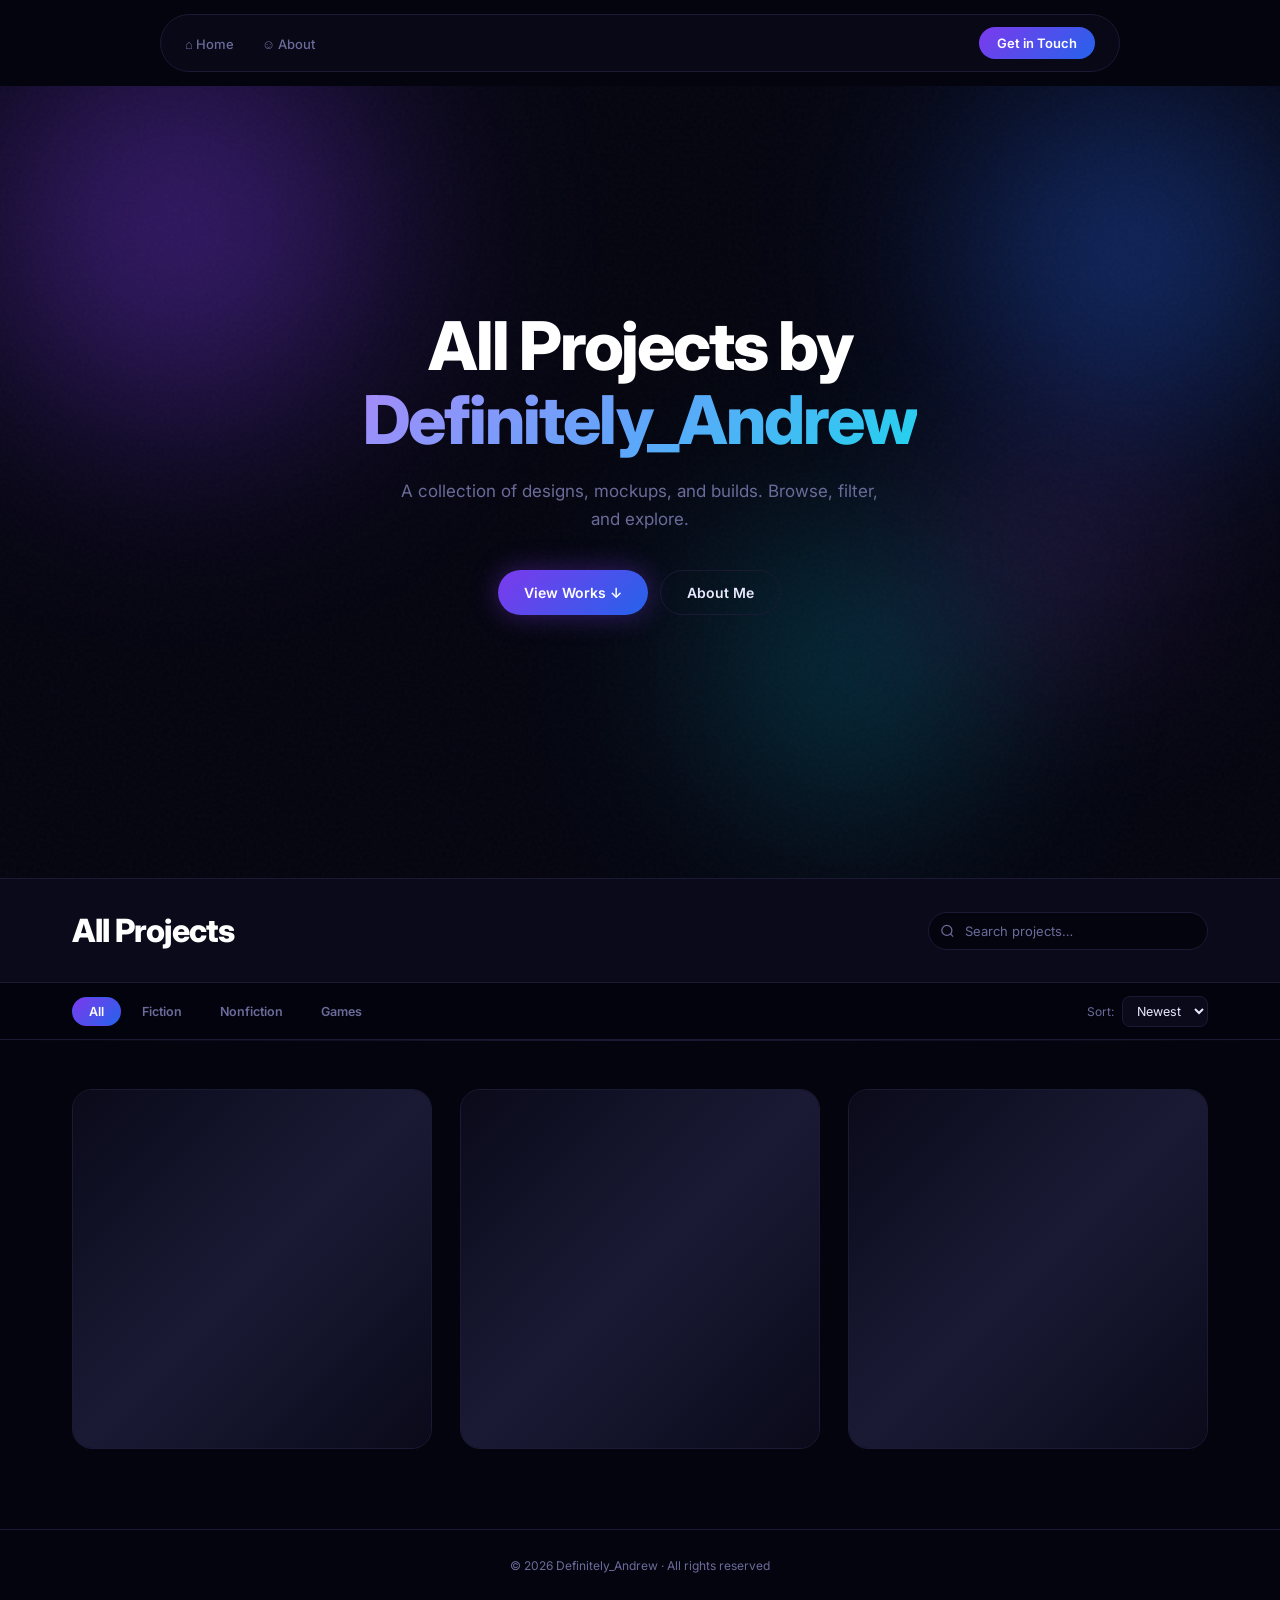
==== index.html @ 7993e791 "Remove star logo from navbar" ====
<!DOCTYPE html>
<html lang="en">
<head>
    <meta charset="UTF-8">
    <meta name="viewport" content="width=device-width, initial-scale=1.0">
    <title>Projects | Definitely_Andrew</title>
    <link rel="preconnect" href="https://fonts.googleapis.com">
    <link rel="preconnect" href="https://fonts.gstatic.com" crossorigin>
    <link href="https://fonts.googleapis.com/css2?family=Inter:wght@300;400;500;600;700;800&display=swap" rel="stylesheet">
    <link rel="stylesheet" href="css/style.css">
</head>
<body>

    <!-- NAVBAR -->
    <div class="navbar-wrap">
        <nav>
            <ul class="nav-links">
                <li><a href="#">⌂ Home</a></li>
                <li><a href="#">&#9786; About</a></li>
            </ul>
            <a href="#" class="nav-cta">Get in Touch</a>
        </nav>
    </div>

    <!-- HERO -->
    <section class="hero">
        <div class="orb orb-1"></div>
        <div class="orb orb-2"></div>
        <div class="orb orb-3"></div>
        <div class="orb orb-4"></div>

        <div class="hero-content">
            <h1>
                All Projects by<br>
                <span class="gradient-text">Definitely_Andrew</span>
            </h1>
            <p>A collection of designs, mockups, and builds. Browse, filter, and explore.</p>
            <div class="hero-buttons">
                <a href="#works" class="btn-primary">View Works ↓</a>
                <a href="#" class="btn-secondary">About Me</a>
            </div>
        </div>
    </section>

    <!-- PAGE HEADER + SEARCH -->
    <section class="page-header" id="works">
        <div class="page-header-inner">
            <div class="page-title-row">
                <h2 class="page-title" id="filter-title">All Projects</h2>
                <div class="search-wrapper">
                    <svg class="search-icon" viewBox="0 0 24 24" fill="none" stroke="currentColor" stroke-width="2">
                        <circle cx="11" cy="11" r="8"/><path d="m21 21-4.35-4.35"/>
                    </svg>
                    <input type="text" id="search-input" class="search-input" placeholder="Search projects…">
                </div>
            </div>
        </div>
    </section>

    <!-- STICKY FILTER + SORT BAR -->
    <div class="filter-bar-wrap" id="filter-bar">
        <div class="filter-bar-inner">
            <div class="filter-tabs">
                <button class="filter-btn active" data-filter="*">All</button>
                <button class="filter-btn" data-filter="fiction">Fiction</button>
                <button class="filter-btn" data-filter="nonfiction">Nonfiction</button>
                <button class="filter-btn" data-filter="games">Games</button>
            </div>
            <div class="sort-wrapper">
                <label for="sort-options">Sort:</label>
                <select id="sort-options">
                    <option value="newest">Newest</option>
                    <option value="oldest">Oldest</option>
                    <option value="alphabetical">A–Z</option>
                </select>
            </div>
        </div>
    </div>

    <div class="divider"></div>

    <!-- CARD GRID -->
    <section class="works-section">
        <div class="works-container">
            <div class="works-grid" id="works-grid">

                <div class="card fiction" data-date="2025-11-30" data-title="Project 1">
                    <div class="card-placeholder"></div>
                    <div class="card-content">
                        <h3>Project 1</h3>
                        <a href="#" class="card-btn">→</a>
                    </div>
                </div>

                <div class="card nonfiction" data-date="2025-01-01" data-title="Project 2">
                    <div class="card-placeholder"></div>
                    <div class="card-content">
                        <h3>Project 2</h3>
                        <a href="#" class="card-btn">→</a>
                    </div>
                </div>

                <div class="card games" data-date="2024-01-01" data-title="Project 3">
                    <div class="card-placeholder"></div>
                    <div class="card-content">
                        <h3>Project 3</h3>
                        <a href="#" class="card-btn">→</a>
                    </div>
                </div>

            </div>

            <!-- Empty state -->
            <div class="empty-state" id="empty-state" style="display:none;">
                <p>No projects match your search.</p>
            </div>
        </div>
    </section>

    <!-- FOOTER -->
    <footer>
        <p>© 2026 Definitely_Andrew · All rights reserved</p>
    </footer>

    <script src="js/main.js"></script>
</body>
</html>
---- css/style.css ----
*,::after,::before{box-sizing:border-box;margin:0;padding:0}:root{--bg:#04040f;--surface:#0a0a1a;--border:#1a1a35;--border-hover:#2a2a50;--text:#e8e8ff;--muted:#6b6b9a;--accent1:#7c3aed;--accent2:#2563eb;--accent3:#06b6d4}html{scroll-behavior:smooth}body{font-family:Inter,sans-serif;background-color:var(--bg);color:var(--text);min-height:100vh;overflow-x:hidden}.navbar-wrap{position:sticky;top:0;z-index:200;padding:14px 24px}nav{max-width:960px;margin:0 auto;background:rgba(10,10,26,.8);backdrop-filter:blur(18px);-webkit-backdrop-filter:blur(18px);border:1px solid var(--border);border-radius:9999px;padding:12px 24px;display:flex;align-items:center;justify-content:space-between}.nav-logo{font-size:14px;font-weight:700;letter-spacing:.02em;color:#fff;text-decoration:none}.nav-links{display:flex;gap:28px;list-style:none}.nav-links a{font-size:13px;font-weight:500;color:var(--muted);text-decoration:none;transition:color .2s}.nav-links a:hover{color:#fff}.nav-cta{font-size:13px;font-weight:600;padding:8px 18px;border-radius:9999px;background:linear-gradient(135deg,var(--accent1),var(--accent2));color:#fff;text-decoration:none;transition:opacity .2s,transform .2s;white-space:nowrap}.nav-cta:hover{opacity:.85;transform:scale(1.03)}.hero{position:relative;min-height:88vh;display:flex;align-items:center;justify-content:center;text-align:center;overflow:hidden;padding:80px 24px 120px}.orb{position:absolute;border-radius:50%;filter:blur(90px);opacity:.55;animation:drift 12s ease-in-out infinite alternate;pointer-events:none}.orb-1{width:600px;height:600px;background:radial-gradient(circle,#7c3aed 0,transparent 70%);top:-160px;left:-120px;animation-duration:14s}.orb-2{width:500px;height:500px;background:radial-gradient(circle,#2563eb 0,transparent 70%);top:-80px;right:-100px;animation-duration:10s;animation-delay:-4s}.orb-3{width:420px;height:420px;background:radial-gradient(circle,#06b6d4 0,transparent 70%);bottom:0;left:50%;animation-name:drift3;animation-duration:16s;animation-delay:-8s;opacity:.35}.orb-4{width:300px;height:300px;background:radial-gradient(circle,#a855f7 0,transparent 70%);top:40%;right:5%;animation-duration:18s;animation-delay:-2s;opacity:.3}@keyframes drift{0%{transform:translate(0,0) scale(1)}33%{transform:translate(30px,-25px) scale(1.05)}66%{transform:translate(-20px,20px) scale(.97)}100%{transform:translate(15px,-10px) scale(1.03)}}@keyframes drift3{0%{transform:translateX(-50%) scale(1)}50%{transform:translateX(calc(-50% + 40px)) scale(1.08)}100%{transform:translateX(calc(-50% - 30px)) scale(.95)}}.hero::after{content:'';position:absolute;inset:0;background-image:url("data:image/svg+xml,%3Csvg viewBox='0 0 256 256' xmlns='http://www.w3.org/2000/svg'%3E%3Cfilter id='n'%3E%3CfeTurbulence type='fractalNoise' baseFrequency='0.9' numOctaves='4' stitchTiles='stitch'/%3E%3C/filter%3E%3Crect width='100%25' height='100%25' filter='url(%23n)'/%3E%3C/svg%3E");opacity:.03;pointer-events:none}.hero-content{position:relative;z-index:10;max-width:740px}.hero-badge{display:inline-flex;align-items:center;gap:7px;font-size:11px;font-weight:600;letter-spacing:.1em;text-transform:uppercase;color:var(--accent3);background:rgba(6,182,212,.1);border:1px solid rgba(6,182,212,.25);border-radius:9999px;padding:5px 14px;margin-bottom:28px}.hero-badge span{width:6px;height:6px;border-radius:50%;background:var(--accent3);animation:pulse 2s infinite}@keyframes pulse{0%,100%{opacity:1;transform:scale(1)}50%{opacity:.4;transform:scale(.7)}}.hero h1{font-size:clamp(2.4rem, 6vw, 4.2rem);font-weight:800;line-height:1.1;letter-spacing:-.03em;color:#fff;margin-bottom:20px}.gradient-text{background:linear-gradient(135deg,#a78bfa 0,#60a5fa 50%,#22d3ee 100%);-webkit-background-clip:text;-webkit-text-fill-color:transparent;background-clip:text}.hero p{font-size:17px;color:var(--muted);line-height:1.7;max-width:500px;margin:0 auto 36px}.hero-buttons{display:flex;flex-wrap:wrap;gap:12px;justify-content:center}.btn-primary{display:inline-flex;align-items:center;gap:8px;padding:13px 26px;border-radius:9999px;font-size:14px;font-weight:600;background:linear-gradient(135deg,var(--accent1),var(--accent2));color:#fff;text-decoration:none;box-shadow:0 0 28px rgba(124,58,237,.4);transition:box-shadow .3s,transform .2s}.btn-primary:hover{box-shadow:0 0 48px rgba(124,58,237,.65);transform:translateY(-2px)}.btn-secondary{display:inline-flex;align-items:center;padding:13px 26px;border-radius:9999px;font-size:14px;font-weight:600;background:0 0;color:var(--text);text-decoration:none;border:1px solid var(--border);transition:border-color .2s,background .2s,transform .2s}.btn-secondary:hover{border-color:var(--border-hover);background:rgba(255,255,255,.04);transform:translateY(-2px)}.page-header{background:var(--surface);border-top:1px solid var(--border);border-bottom:1px solid var(--border);padding:32px 0}.page-header-inner{max-width:1200px;margin:0 auto;padding:0 32px}.page-title-row{display:flex;align-items:center;justify-content:space-between;gap:20px;flex-wrap:wrap}.page-title{font-size:clamp(1.5rem, 3vw, 2rem);font-weight:800;letter-spacing:-.025em;color:#fff}.search-wrapper{position:relative;flex:0 1 280px}.search-icon{position:absolute;left:12px;top:50%;transform:translateY(-50%);width:15px;height:15px;color:var(--muted);pointer-events:none}.search-input{width:100%;padding:10px 14px 10px 36px;background:var(--bg);border:1px solid var(--border);border-radius:9999px;font-size:13px;font-family:Inter,sans-serif;color:var(--text);outline:0;transition:border-color .2s,box-shadow .2s}.search-input::placeholder{color:var(--muted)}.search-input:focus{border-color:var(--accent1);box-shadow:0 0 0 3px rgba(124,58,237,.15)}.filter-bar-wrap{position:sticky;top:64px;z-index:100;background:rgba(4,4,15,.9);backdrop-filter:blur(16px);-webkit-backdrop-filter:blur(16px);border-bottom:1px solid var(--border)}.filter-bar-inner{max-width:1200px;margin:0 auto;padding:0 32px;display:flex;align-items:center;justify-content:space-between;gap:16px;height:56px}.filter-tabs{display:flex;gap:4px;overflow-x:auto;scrollbar-width:none;-ms-overflow-style:none}.filter-tabs::-webkit-scrollbar{display:none}.filter-btn{padding:6px 16px;border-radius:9999px;font-size:12.5px;font-weight:600;font-family:Inter,sans-serif;color:var(--muted);background:0 0;border:1px solid transparent;cursor:pointer;white-space:nowrap;transition:color .2s,background .2s,border-color .2s}.filter-btn:hover{color:var(--text);background:rgba(255,255,255,.05)}.filter-btn.active{color:#fff;background:linear-gradient(135deg,var(--accent1),var(--accent2));border-color:transparent}.sort-wrapper{display:flex;align-items:center;gap:8px;flex-shrink:0}.sort-wrapper label{font-size:12px;color:var(--muted);white-space:nowrap}#sort-options{font-size:12.5px;font-family:Inter,sans-serif;color:var(--text);background:var(--surface);border:1px solid var(--border);border-radius:8px;padding:6px 10px;cursor:pointer;outline:0;transition:border-color .2s}#sort-options:focus{border-color:var(--accent1)}.divider{height:1px;background:linear-gradient(to right,transparent,var(--border),transparent)}.works-section{padding:48px 0 80px}.works-container{max-width:1200px;margin:0 auto;padding:0 32px}.works-grid{display:grid;grid-template-columns:repeat(auto-fill,minmax(270px,1fr));gap:28px}.card{position:relative;border-radius:20px;overflow:hidden;aspect-ratio:1/1;background:var(--surface);border:1px solid var(--border);cursor:pointer;transition:transform .3s ease,box-shadow .3s ease}.card:hover{transform:translateY(-4px);box-shadow:0 20px 50px rgba(0,0,0,.5)}.card img{width:100%;height:100%;object-fit:cover;display:block;transition:transform .4s ease}.card:hover img{transform:scale(1.04)}.card-content{position:absolute;bottom:0;left:0;right:0;padding:20px;background:rgba(4,4,15,.82);backdrop-filter:blur(12px);-webkit-backdrop-filter:blur(12px);border-top:1px solid rgba(255,255,255,.07);display:flex;align-items:flex-end;justify-content:space-between;gap:12px;opacity:0;transform:translateY(8px);transition:opacity .3s ease,transform .3s ease}.card:hover .card-content{opacity:1;transform:translateY(0)}.card-content h3{font-size:14px;font-weight:600;color:#fff;line-height:1.4;flex:1}.card-btn{display:inline-flex;align-items:center;justify-content:center;width:36px;height:36px;border-radius:50%;background:linear-gradient(135deg,var(--accent1),var(--accent2));color:#fff;text-decoration:none;font-size:16px;flex-shrink:0;transition:transform .2s,box-shadow .2s;box-shadow:0 0 16px rgba(124,58,237,.4)}.card-btn:hover{transform:scale(1.1);box-shadow:0 0 24px rgba(124,58,237,.7)}.card.hidden{display:none}.empty-state{text-align:center;padding:80px 24px;color:var(--muted);font-size:15px}footer{border-top:1px solid var(--border);padding:28px 24px;text-align:center;font-size:12px;color:var(--muted)}@media (max-width:768px){.nav-links{display:none}.page-title-row{flex-direction:column;align-items:flex-start}.search-wrapper{flex:1 1 100%}.filter-bar-inner{flex-wrap:wrap;height:auto;padding:10px 16px;gap:8px}.works-grid{gap:16px}.orb-1{width:350px;height:350px}.orb-2{width:300px;height:300px}}@media (max-width:480px){.works-grid{grid-template-columns:repeat(auto-fill,minmax(160px,1fr))}}.card-placeholder{width:100%;height:100%;background:linear-gradient(135deg,#0a0a1a 0%,#1a1a35 50%,#0a0a1a 100%);position:absolute;inset:0;}
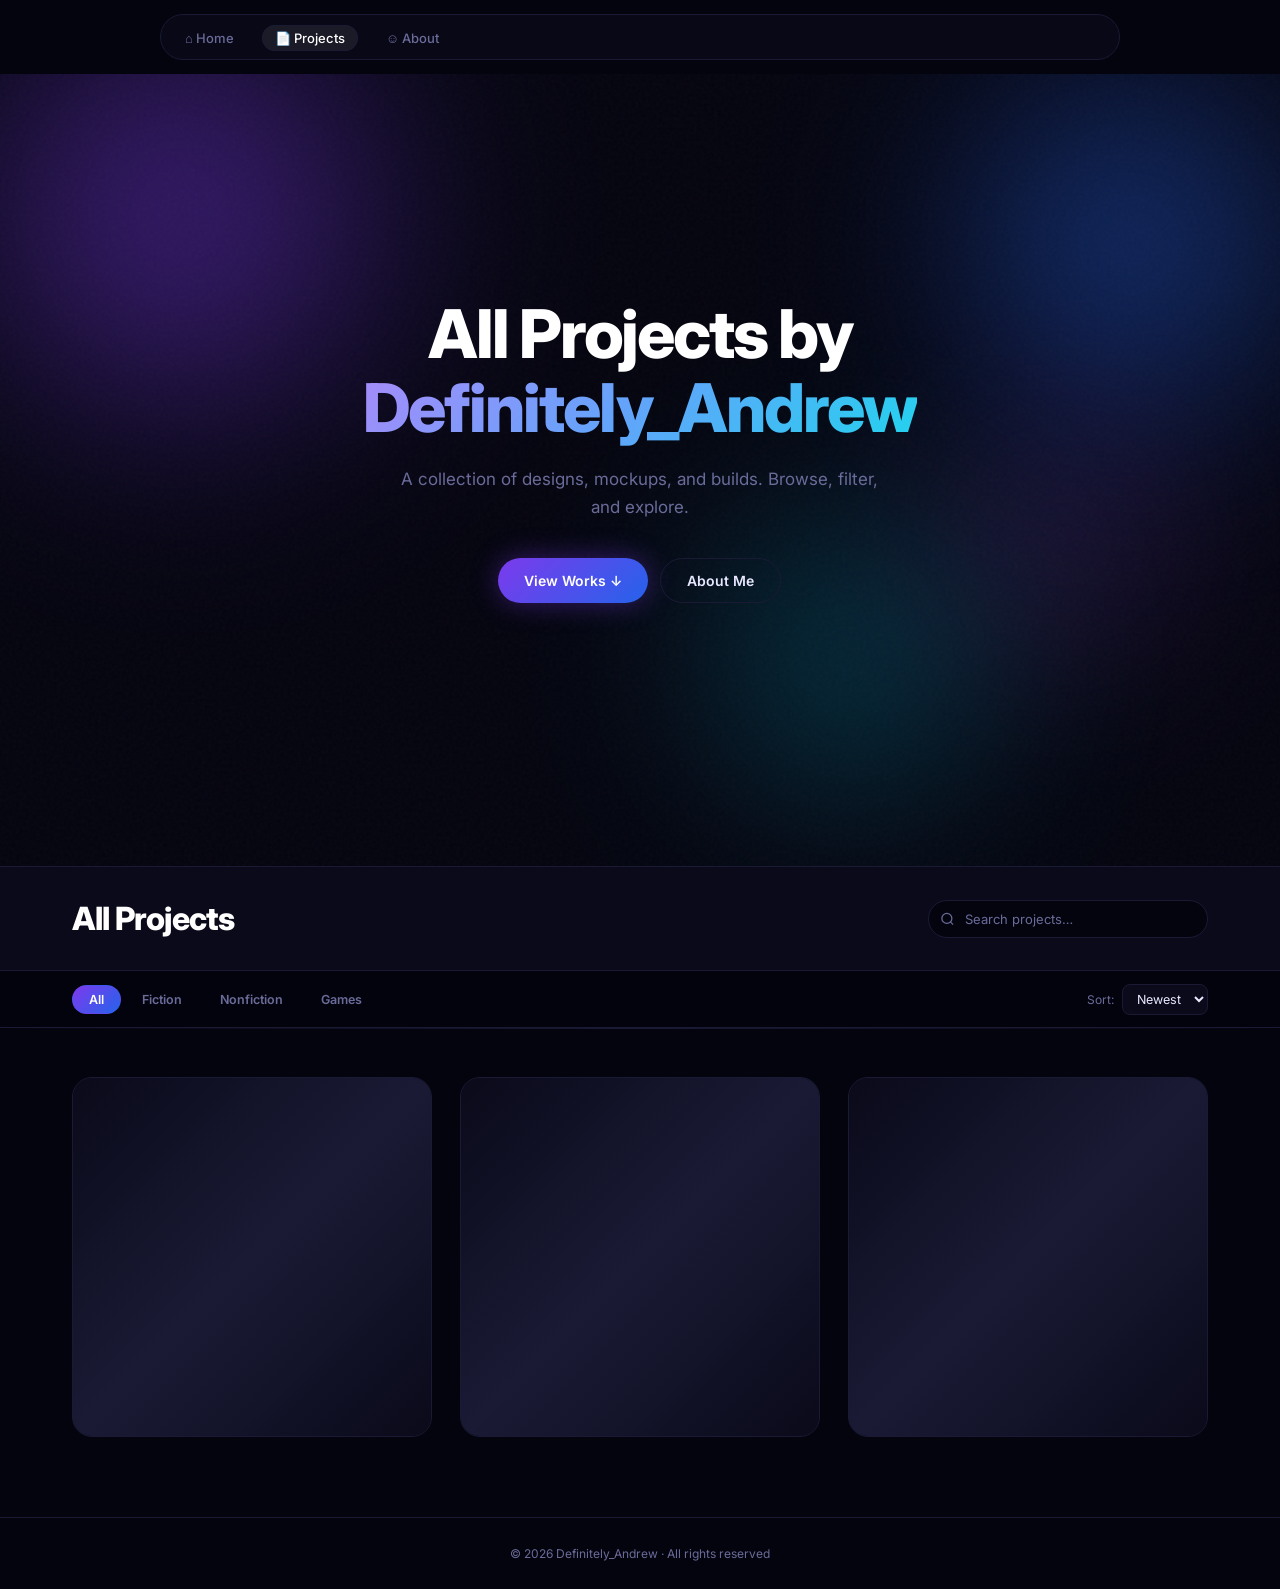
==== commit 6b44bd83: "Remove CTA, add Projects nav link with active box indicator" ====
--- a/index.html
+++ b/index.html
@@ -16,9 +16,9 @@
         <nav>
             <ul class="nav-links">
                 <li><a href="#">⌂ Home</a></li>
+                <li><a href="#" class="nav-active">&#128196; Projects</a></li>
                 <li><a href="#">&#9786; About</a></li>
             </ul>
-            <a href="#" class="nav-cta">Get in Touch</a>
         </nav>
     </div>
 
--- a/css/style.css
+++ b/css/style.css
@@ -1 +1,2 @@
 *,::after,::before{box-sizing:border-box;margin:0;padding:0}:root{--bg:#04040f;--surface:#0a0a1a;--border:#1a1a35;--border-hover:#2a2a50;--text:#e8e8ff;--muted:#6b6b9a;--accent1:#7c3aed;--accent2:#2563eb;--accent3:#06b6d4}html{scroll-behavior:smooth}body{font-family:Inter,sans-serif;background-color:var(--bg);color:var(--text);min-height:100vh;overflow-x:hidden}.navbar-wrap{position:sticky;top:0;z-index:200;padding:14px 24px}nav{max-width:960px;margin:0 auto;background:rgba(10,10,26,.8);backdrop-filter:blur(18px);-webkit-backdrop-filter:blur(18px);border:1px solid var(--border);border-radius:9999px;padding:12px 24px;display:flex;align-items:center;justify-content:space-between}.nav-logo{font-size:14px;font-weight:700;letter-spacing:.02em;color:#fff;text-decoration:none}.nav-links{display:flex;gap:28px;list-style:none}.nav-links a{font-size:13px;font-weight:500;color:var(--muted);text-decoration:none;transition:color .2s}.nav-links a:hover{color:#fff}.nav-cta{font-size:13px;font-weight:600;padding:8px 18px;border-radius:9999px;background:linear-gradient(135deg,var(--accent1),var(--accent2));color:#fff;text-decoration:none;transition:opacity .2s,transform .2s;white-space:nowrap}.nav-cta:hover{opacity:.85;transform:scale(1.03)}.hero{position:relative;min-height:88vh;display:flex;align-items:center;justify-content:center;text-align:center;overflow:hidden;padding:80px 24px 120px}.orb{position:absolute;border-radius:50%;filter:blur(90px);opacity:.55;animation:drift 12s ease-in-out infinite alternate;pointer-events:none}.orb-1{width:600px;height:600px;background:radial-gradient(circle,#7c3aed 0,transparent 70%);top:-160px;left:-120px;animation-duration:14s}.orb-2{width:500px;height:500px;background:radial-gradient(circle,#2563eb 0,transparent 70%);top:-80px;right:-100px;animation-duration:10s;animation-delay:-4s}.orb-3{width:420px;height:420px;background:radial-gradient(circle,#06b6d4 0,transparent 70%);bottom:0;left:50%;animation-name:drift3;animation-duration:16s;animation-delay:-8s;opacity:.35}.orb-4{width:300px;height:300px;background:radial-gradient(circle,#a855f7 0,transparent 70%);top:40%;right:5%;animation-duration:18s;animation-delay:-2s;opacity:.3}@keyframes drift{0%{transform:translate(0,0) scale(1)}33%{transform:translate(30px,-25px) scale(1.05)}66%{transform:translate(-20px,20px) scale(.97)}100%{transform:translate(15px,-10px) scale(1.03)}}@keyframes drift3{0%{transform:translateX(-50%) scale(1)}50%{transform:translateX(calc(-50% + 40px)) scale(1.08)}100%{transform:translateX(calc(-50% - 30px)) scale(.95)}}.hero::after{content:'';position:absolute;inset:0;background-image:url("data:image/svg+xml,%3Csvg viewBox='0 0 256 256' xmlns='http://www.w3.org/2000/svg'%3E%3Cfilter id='n'%3E%3CfeTurbulence type='fractalNoise' baseFrequency='0.9' numOctaves='4' stitchTiles='stitch'/%3E%3C/filter%3E%3Crect width='100%25' height='100%25' filter='url(%23n)'/%3E%3C/svg%3E");opacity:.03;pointer-events:none}.hero-content{position:relative;z-index:10;max-width:740px}.hero-badge{display:inline-flex;align-items:center;gap:7px;font-size:11px;font-weight:600;letter-spacing:.1em;text-transform:uppercase;color:var(--accent3);background:rgba(6,182,212,.1);border:1px solid rgba(6,182,212,.25);border-radius:9999px;padding:5px 14px;margin-bottom:28px}.hero-badge span{width:6px;height:6px;border-radius:50%;background:var(--accent3);animation:pulse 2s infinite}@keyframes pulse{0%,100%{opacity:1;transform:scale(1)}50%{opacity:.4;transform:scale(.7)}}.hero h1{font-size:clamp(2.4rem, 6vw, 4.2rem);font-weight:800;line-height:1.1;letter-spacing:-.03em;color:#fff;margin-bottom:20px}.gradient-text{background:linear-gradient(135deg,#a78bfa 0,#60a5fa 50%,#22d3ee 100%);-webkit-background-clip:text;-webkit-text-fill-color:transparent;background-clip:text}.hero p{font-size:17px;color:var(--muted);line-height:1.7;max-width:500px;margin:0 auto 36px}.hero-buttons{display:flex;flex-wrap:wrap;gap:12px;justify-content:center}.btn-primary{display:inline-flex;align-items:center;gap:8px;padding:13px 26px;border-radius:9999px;font-size:14px;font-weight:600;background:linear-gradient(135deg,var(--accent1),var(--accent2));color:#fff;text-decoration:none;box-shadow:0 0 28px rgba(124,58,237,.4);transition:box-shadow .3s,transform .2s}.btn-primary:hover{box-shadow:0 0 48px rgba(124,58,237,.65);transform:translateY(-2px)}.btn-secondary{display:inline-flex;align-items:center;padding:13px 26px;border-radius:9999px;font-size:14px;font-weight:600;background:0 0;color:var(--text);text-decoration:none;border:1px solid var(--border);transition:border-color .2s,background .2s,transform .2s}.btn-secondary:hover{border-color:var(--border-hover);background:rgba(255,255,255,.04);transform:translateY(-2px)}.page-header{background:var(--surface);border-top:1px solid var(--border);border-bottom:1px solid var(--border);padding:32px 0}.page-header-inner{max-width:1200px;margin:0 auto;padding:0 32px}.page-title-row{display:flex;align-items:center;justify-content:space-between;gap:20px;flex-wrap:wrap}.page-title{font-size:clamp(1.5rem, 3vw, 2rem);font-weight:800;letter-spacing:-.025em;color:#fff}.search-wrapper{position:relative;flex:0 1 280px}.search-icon{position:absolute;left:12px;top:50%;transform:translateY(-50%);width:15px;height:15px;color:var(--muted);pointer-events:none}.search-input{width:100%;padding:10px 14px 10px 36px;background:var(--bg);border:1px solid var(--border);border-radius:9999px;font-size:13px;font-family:Inter,sans-serif;color:var(--text);outline:0;transition:border-color .2s,box-shadow .2s}.search-input::placeholder{color:var(--muted)}.search-input:focus{border-color:var(--accent1);box-shadow:0 0 0 3px rgba(124,58,237,.15)}.filter-bar-wrap{position:sticky;top:64px;z-index:100;background:rgba(4,4,15,.9);backdrop-filter:blur(16px);-webkit-backdrop-filter:blur(16px);border-bottom:1px solid var(--border)}.filter-bar-inner{max-width:1200px;margin:0 auto;padding:0 32px;display:flex;align-items:center;justify-content:space-between;gap:16px;height:56px}.filter-tabs{display:flex;gap:4px;overflow-x:auto;scrollbar-width:none;-ms-overflow-style:none}.filter-tabs::-webkit-scrollbar{display:none}.filter-btn{padding:6px 16px;border-radius:9999px;font-size:12.5px;font-weight:600;font-family:Inter,sans-serif;color:var(--muted);background:0 0;border:1px solid transparent;cursor:pointer;white-space:nowrap;transition:color .2s,background .2s,border-color .2s}.filter-btn:hover{color:var(--text);background:rgba(255,255,255,.05)}.filter-btn.active{color:#fff;background:linear-gradient(135deg,var(--accent1),var(--accent2));border-color:transparent}.sort-wrapper{display:flex;align-items:center;gap:8px;flex-shrink:0}.sort-wrapper label{font-size:12px;color:var(--muted);white-space:nowrap}#sort-options{font-size:12.5px;font-family:Inter,sans-serif;color:var(--text);background:var(--surface);border:1px solid var(--border);border-radius:8px;padding:6px 10px;cursor:pointer;outline:0;transition:border-color .2s}#sort-options:focus{border-color:var(--accent1)}.divider{height:1px;background:linear-gradient(to right,transparent,var(--border),transparent)}.works-section{padding:48px 0 80px}.works-container{max-width:1200px;margin:0 auto;padding:0 32px}.works-grid{display:grid;grid-template-columns:repeat(auto-fill,minmax(270px,1fr));gap:28px}.card{position:relative;border-radius:20px;overflow:hidden;aspect-ratio:1/1;background:var(--surface);border:1px solid var(--border);cursor:pointer;transition:transform .3s ease,box-shadow .3s ease}.card:hover{transform:translateY(-4px);box-shadow:0 20px 50px rgba(0,0,0,.5)}.card img{width:100%;height:100%;object-fit:cover;display:block;transition:transform .4s ease}.card:hover img{transform:scale(1.04)}.card-content{position:absolute;bottom:0;left:0;right:0;padding:20px;background:rgba(4,4,15,.82);backdrop-filter:blur(12px);-webkit-backdrop-filter:blur(12px);border-top:1px solid rgba(255,255,255,.07);display:flex;align-items:flex-end;justify-content:space-between;gap:12px;opacity:0;transform:translateY(8px);transition:opacity .3s ease,transform .3s ease}.card:hover .card-content{opacity:1;transform:translateY(0)}.card-content h3{font-size:14px;font-weight:600;color:#fff;line-height:1.4;flex:1}.card-btn{display:inline-flex;align-items:center;justify-content:center;width:36px;height:36px;border-radius:50%;background:linear-gradient(135deg,var(--accent1),var(--accent2));color:#fff;text-decoration:none;font-size:16px;flex-shrink:0;transition:transform .2s,box-shadow .2s;box-shadow:0 0 16px rgba(124,58,237,.4)}.card-btn:hover{transform:scale(1.1);box-shadow:0 0 24px rgba(124,58,237,.7)}.card.hidden{display:none}.empty-state{text-align:center;padding:80px 24px;color:var(--muted);font-size:15px}footer{border-top:1px solid var(--border);padding:28px 24px;text-align:center;font-size:12px;color:var(--muted)}@media (max-width:768px){.nav-links{display:none}.page-title-row{flex-direction:column;align-items:flex-start}.search-wrapper{flex:1 1 100%}.filter-bar-inner{flex-wrap:wrap;height:auto;padding:10px 16px;gap:8px}.works-grid{gap:16px}.orb-1{width:350px;height:350px}.orb-2{width:300px;height:300px}}@media (max-width:480px){.works-grid{grid-template-columns:repeat(auto-fill,minmax(160px,1fr))}}.card-placeholder{width:100%;height:100%;background:linear-gradient(135deg,#0a0a1a 0%,#1a1a35 50%,#0a0a1a 100%);position:absolute;inset:0;}
+.nav-active{color:#fff!important;background:rgba(255,255,255,0.08);border:1px solid var(--border);border-radius:9999px;padding:4px 12px;}
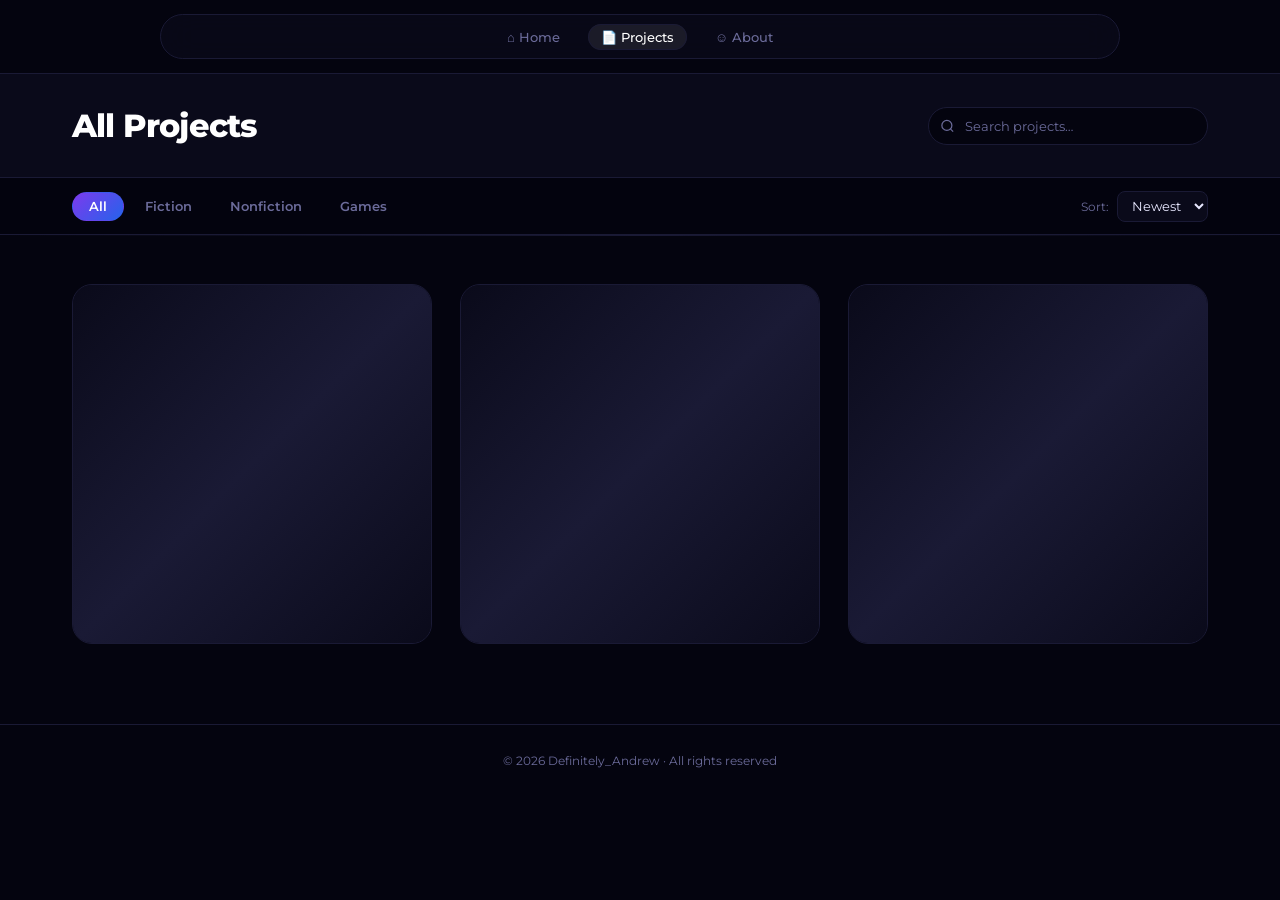
==== commit 70b648c5: "Move hero to about page, remove hero from index, swap to Montserrat" ====
--- a/index.html
+++ b/index.html
@@ -6,7 +6,7 @@
     <title>Projects | Definitely_Andrew</title>
     <link rel="preconnect" href="https://fonts.googleapis.com">
     <link rel="preconnect" href="https://fonts.gstatic.com" crossorigin>
-    <link href="https://fonts.googleapis.com/css2?family=Inter:wght@300;400;500;600;700;800&display=swap" rel="stylesheet">
+    <link href="https://fonts.googleapis.com/css2?family=Montserrat:wght@300;400;500;600;700;800&display=swap" rel="stylesheet">
     <link rel="stylesheet" href="css/style.css">
 </head>
 <body>
@@ -16,31 +16,11 @@
         <nav>
             <ul class="nav-links">
                 <li><a href="#">⌂ Home</a></li>
-                <li><a href="#" class="nav-active">&#128196; Projects</a></li>
-                <li><a href="#">&#9786; About</a></li>
+                <li><a href="index.html" class="nav-active">&#128196; Projects</a></li>
+                <li><a href="about.html">&#9786; About</a></li>
             </ul>
         </nav>
     </div>
-
-    <!-- HERO -->
-    <section class="hero">
-        <div class="orb orb-1"></div>
-        <div class="orb orb-2"></div>
-        <div class="orb orb-3"></div>
-        <div class="orb orb-4"></div>
-
-        <div class="hero-content">
-            <h1>
-                All Projects by<br>
-                <span class="gradient-text">Definitely_Andrew</span>
-            </h1>
-            <p>A collection of designs, mockups, and builds. Browse, filter, and explore.</p>
-            <div class="hero-buttons">
-                <a href="#works" class="btn-primary">View Works ↓</a>
-                <a href="#" class="btn-secondary">About Me</a>
-            </div>
-        </div>
-    </section>
 
     <!-- PAGE HEADER + SEARCH -->
     <section class="page-header" id="works">
@@ -110,7 +90,6 @@
 
             </div>
 
-            <!-- Empty state -->
             <div class="empty-state" id="empty-state" style="display:none;">
                 <p>No projects match your search.</p>
             </div>
--- a/css/style.css
+++ b/css/style.css
@@ -1,2 +1,4 @@
-*,::after,::before{box-sizing:border-box;margin:0;padding:0}:root{--bg:#04040f;--surface:#0a0a1a;--border:#1a1a35;--border-hover:#2a2a50;--text:#e8e8ff;--muted:#6b6b9a;--accent1:#7c3aed;--accent2:#2563eb;--accent3:#06b6d4}html{scroll-behavior:smooth}body{font-family:Inter,sans-serif;background-color:var(--bg);color:var(--text);min-height:100vh;overflow-x:hidden}.navbar-wrap{position:sticky;top:0;z-index:200;padding:14px 24px}nav{max-width:960px;margin:0 auto;background:rgba(10,10,26,.8);backdrop-filter:blur(18px);-webkit-backdrop-filter:blur(18px);border:1px solid var(--border);border-radius:9999px;padding:12px 24px;display:flex;align-items:center;justify-content:space-between}.nav-logo{font-size:14px;font-weight:700;letter-spacing:.02em;color:#fff;text-decoration:none}.nav-links{display:flex;gap:28px;list-style:none}.nav-links a{font-size:13px;font-weight:500;color:var(--muted);text-decoration:none;transition:color .2s}.nav-links a:hover{color:#fff}.nav-cta{font-size:13px;font-weight:600;padding:8px 18px;border-radius:9999px;background:linear-gradient(135deg,var(--accent1),var(--accent2));color:#fff;text-decoration:none;transition:opacity .2s,transform .2s;white-space:nowrap}.nav-cta:hover{opacity:.85;transform:scale(1.03)}.hero{position:relative;min-height:88vh;display:flex;align-items:center;justify-content:center;text-align:center;overflow:hidden;padding:80px 24px 120px}.orb{position:absolute;border-radius:50%;filter:blur(90px);opacity:.55;animation:drift 12s ease-in-out infinite alternate;pointer-events:none}.orb-1{width:600px;height:600px;background:radial-gradient(circle,#7c3aed 0,transparent 70%);top:-160px;left:-120px;animation-duration:14s}.orb-2{width:500px;height:500px;background:radial-gradient(circle,#2563eb 0,transparent 70%);top:-80px;right:-100px;animation-duration:10s;animation-delay:-4s}.orb-3{width:420px;height:420px;background:radial-gradient(circle,#06b6d4 0,transparent 70%);bottom:0;left:50%;animation-name:drift3;animation-duration:16s;animation-delay:-8s;opacity:.35}.orb-4{width:300px;height:300px;background:radial-gradient(circle,#a855f7 0,transparent 70%);top:40%;right:5%;animation-duration:18s;animation-delay:-2s;opacity:.3}@keyframes drift{0%{transform:translate(0,0) scale(1)}33%{transform:translate(30px,-25px) scale(1.05)}66%{transform:translate(-20px,20px) scale(.97)}100%{transform:translate(15px,-10px) scale(1.03)}}@keyframes drift3{0%{transform:translateX(-50%) scale(1)}50%{transform:translateX(calc(-50% + 40px)) scale(1.08)}100%{transform:translateX(calc(-50% - 30px)) scale(.95)}}.hero::after{content:'';position:absolute;inset:0;background-image:url("data:image/svg+xml,%3Csvg viewBox='0 0 256 256' xmlns='http://www.w3.org/2000/svg'%3E%3Cfilter id='n'%3E%3CfeTurbulence type='fractalNoise' baseFrequency='0.9' numOctaves='4' stitchTiles='stitch'/%3E%3C/filter%3E%3Crect width='100%25' height='100%25' filter='url(%23n)'/%3E%3C/svg%3E");opacity:.03;pointer-events:none}.hero-content{position:relative;z-index:10;max-width:740px}.hero-badge{display:inline-flex;align-items:center;gap:7px;font-size:11px;font-weight:600;letter-spacing:.1em;text-transform:uppercase;color:var(--accent3);background:rgba(6,182,212,.1);border:1px solid rgba(6,182,212,.25);border-radius:9999px;padding:5px 14px;margin-bottom:28px}.hero-badge span{width:6px;height:6px;border-radius:50%;background:var(--accent3);animation:pulse 2s infinite}@keyframes pulse{0%,100%{opacity:1;transform:scale(1)}50%{opacity:.4;transform:scale(.7)}}.hero h1{font-size:clamp(2.4rem, 6vw, 4.2rem);font-weight:800;line-height:1.1;letter-spacing:-.03em;color:#fff;margin-bottom:20px}.gradient-text{background:linear-gradient(135deg,#a78bfa 0,#60a5fa 50%,#22d3ee 100%);-webkit-background-clip:text;-webkit-text-fill-color:transparent;background-clip:text}.hero p{font-size:17px;color:var(--muted);line-height:1.7;max-width:500px;margin:0 auto 36px}.hero-buttons{display:flex;flex-wrap:wrap;gap:12px;justify-content:center}.btn-primary{display:inline-flex;align-items:center;gap:8px;padding:13px 26px;border-radius:9999px;font-size:14px;font-weight:600;background:linear-gradient(135deg,var(--accent1),var(--accent2));color:#fff;text-decoration:none;box-shadow:0 0 28px rgba(124,58,237,.4);transition:box-shadow .3s,transform .2s}.btn-primary:hover{box-shadow:0 0 48px rgba(124,58,237,.65);transform:translateY(-2px)}.btn-secondary{display:inline-flex;align-items:center;padding:13px 26px;border-radius:9999px;font-size:14px;font-weight:600;background:0 0;color:var(--text);text-decoration:none;border:1px solid var(--border);transition:border-color .2s,background .2s,transform .2s}.btn-secondary:hover{border-color:var(--border-hover);background:rgba(255,255,255,.04);transform:translateY(-2px)}.page-header{background:var(--surface);border-top:1px solid var(--border);border-bottom:1px solid var(--border);padding:32px 0}.page-header-inner{max-width:1200px;margin:0 auto;padding:0 32px}.page-title-row{display:flex;align-items:center;justify-content:space-between;gap:20px;flex-wrap:wrap}.page-title{font-size:clamp(1.5rem, 3vw, 2rem);font-weight:800;letter-spacing:-.025em;color:#fff}.search-wrapper{position:relative;flex:0 1 280px}.search-icon{position:absolute;left:12px;top:50%;transform:translateY(-50%);width:15px;height:15px;color:var(--muted);pointer-events:none}.search-input{width:100%;padding:10px 14px 10px 36px;background:var(--bg);border:1px solid var(--border);border-radius:9999px;font-size:13px;font-family:Inter,sans-serif;color:var(--text);outline:0;transition:border-color .2s,box-shadow .2s}.search-input::placeholder{color:var(--muted)}.search-input:focus{border-color:var(--accent1);box-shadow:0 0 0 3px rgba(124,58,237,.15)}.filter-bar-wrap{position:sticky;top:64px;z-index:100;background:rgba(4,4,15,.9);backdrop-filter:blur(16px);-webkit-backdrop-filter:blur(16px);border-bottom:1px solid var(--border)}.filter-bar-inner{max-width:1200px;margin:0 auto;padding:0 32px;display:flex;align-items:center;justify-content:space-between;gap:16px;height:56px}.filter-tabs{display:flex;gap:4px;overflow-x:auto;scrollbar-width:none;-ms-overflow-style:none}.filter-tabs::-webkit-scrollbar{display:none}.filter-btn{padding:6px 16px;border-radius:9999px;font-size:12.5px;font-weight:600;font-family:Inter,sans-serif;color:var(--muted);background:0 0;border:1px solid transparent;cursor:pointer;white-space:nowrap;transition:color .2s,background .2s,border-color .2s}.filter-btn:hover{color:var(--text);background:rgba(255,255,255,.05)}.filter-btn.active{color:#fff;background:linear-gradient(135deg,var(--accent1),var(--accent2));border-color:transparent}.sort-wrapper{display:flex;align-items:center;gap:8px;flex-shrink:0}.sort-wrapper label{font-size:12px;color:var(--muted);white-space:nowrap}#sort-options{font-size:12.5px;font-family:Inter,sans-serif;color:var(--text);background:var(--surface);border:1px solid var(--border);border-radius:8px;padding:6px 10px;cursor:pointer;outline:0;transition:border-color .2s}#sort-options:focus{border-color:var(--accent1)}.divider{height:1px;background:linear-gradient(to right,transparent,var(--border),transparent)}.works-section{padding:48px 0 80px}.works-container{max-width:1200px;margin:0 auto;padding:0 32px}.works-grid{display:grid;grid-template-columns:repeat(auto-fill,minmax(270px,1fr));gap:28px}.card{position:relative;border-radius:20px;overflow:hidden;aspect-ratio:1/1;background:var(--surface);border:1px solid var(--border);cursor:pointer;transition:transform .3s ease,box-shadow .3s ease}.card:hover{transform:translateY(-4px);box-shadow:0 20px 50px rgba(0,0,0,.5)}.card img{width:100%;height:100%;object-fit:cover;display:block;transition:transform .4s ease}.card:hover img{transform:scale(1.04)}.card-content{position:absolute;bottom:0;left:0;right:0;padding:20px;background:rgba(4,4,15,.82);backdrop-filter:blur(12px);-webkit-backdrop-filter:blur(12px);border-top:1px solid rgba(255,255,255,.07);display:flex;align-items:flex-end;justify-content:space-between;gap:12px;opacity:0;transform:translateY(8px);transition:opacity .3s ease,transform .3s ease}.card:hover .card-content{opacity:1;transform:translateY(0)}.card-content h3{font-size:14px;font-weight:600;color:#fff;line-height:1.4;flex:1}.card-btn{display:inline-flex;align-items:center;justify-content:center;width:36px;height:36px;border-radius:50%;background:linear-gradient(135deg,var(--accent1),var(--accent2));color:#fff;text-decoration:none;font-size:16px;flex-shrink:0;transition:transform .2s,box-shadow .2s;box-shadow:0 0 16px rgba(124,58,237,.4)}.card-btn:hover{transform:scale(1.1);box-shadow:0 0 24px rgba(124,58,237,.7)}.card.hidden{display:none}.empty-state{text-align:center;padding:80px 24px;color:var(--muted);font-size:15px}footer{border-top:1px solid var(--border);padding:28px 24px;text-align:center;font-size:12px;color:var(--muted)}@media (max-width:768px){.nav-links{display:none}.page-title-row{flex-direction:column;align-items:flex-start}.search-wrapper{flex:1 1 100%}.filter-bar-inner{flex-wrap:wrap;height:auto;padding:10px 16px;gap:8px}.works-grid{gap:16px}.orb-1{width:350px;height:350px}.orb-2{width:300px;height:300px}}@media (max-width:480px){.works-grid{grid-template-columns:repeat(auto-fill,minmax(160px,1fr))}}.card-placeholder{width:100%;height:100%;background:linear-gradient(135deg,#0a0a1a 0%,#1a1a35 50%,#0a0a1a 100%);position:absolute;inset:0;}
+*,::after,::before{box-sizing:border-box;margin:0;padding:0}:root{--bg:#04040f;--surface:#0a0a1a;--border:#1a1a35;--border-hover:#2a2a50;--text:#e8e8ff;--muted:#6b6b9a;--accent1:#7c3aed;--accent2:#2563eb;--accent3:#06b6d4}html{scroll-behavior:smooth}body{font-family:Montserrat,sans-serif;background-color:var(--bg);color:var(--text);min-height:100vh;overflow-x:hidden}.navbar-wrap{position:sticky;top:0;z-index:200;padding:14px 24px}nav{max-width:960px;margin:0 auto;background:rgba(10,10,26,.8);backdrop-filter:blur(18px);-webkit-backdrop-filter:blur(18px);border:1px solid var(--border);border-radius:9999px;padding:12px 24px;display:flex;align-items:center;justify-content:center}.nav-logo{font-size:14px;font-weight:700;letter-spacing:.02em;color:#fff;text-decoration:none}.nav-links{display:flex;gap:28px;list-style:none}.nav-links a{font-size:13px;font-weight:500;color:var(--muted);text-decoration:none;transition:color .2s}.nav-links a:hover{color:#fff}.nav-cta{font-size:13px;font-weight:600;padding:8px 18px;border-radius:9999px;background:linear-gradient(135deg,var(--accent1),var(--accent2));color:#fff;text-decoration:none;transition:opacity .2s,transform .2s;white-space:nowrap}.nav-cta:hover{opacity:.85;transform:scale(1.03)}.hero{position:relative;min-height:88vh;display:flex;align-items:center;justify-content:center;text-align:center;overflow:hidden;padding:80px 24px 120px}.orb{position:absolute;border-radius:50%;filter:blur(90px);opacity:.55;animation:drift 12s ease-in-out infinite alternate;pointer-events:none}.orb-1{width:600px;height:600px;background:radial-gradient(circle,#7c3aed 0,transparent 70%);top:-160px;left:-120px;animation-duration:14s}.orb-2{width:500px;height:500px;background:radial-gradient(circle,#2563eb 0,transparent 70%);top:-80px;right:-100px;animation-duration:10s;animation-delay:-4s}.orb-3{width:420px;height:420px;background:radial-gradient(circle,#06b6d4 0,transparent 70%);bottom:0;left:50%;animation-name:drift3;animation-duration:16s;animation-delay:-8s;opacity:.35}.orb-4{width:300px;height:300px;background:radial-gradient(circle,#a855f7 0,transparent 70%);top:40%;right:5%;animation-duration:18s;animation-delay:-2s;opacity:.3}@keyframes drift{0%{transform:translate(0,0) scale(1)}33%{transform:translate(30px,-25px) scale(1.05)}66%{transform:translate(-20px,20px) scale(.97)}100%{transform:translate(15px,-10px) scale(1.03)}}@keyframes drift3{0%{transform:translateX(-50%) scale(1)}50%{transform:translateX(calc(-50% + 40px)) scale(1.08)}100%{transform:translateX(calc(-50% - 30px)) scale(.95)}}.hero::after{content:'';position:absolute;inset:0;background-image:url("data:image/svg+xml,%3Csvg viewBox='0 0 256 256' xmlns='http://www.w3.org/2000/svg'%3E%3Cfilter id='n'%3E%3CfeTurbulence type='fractalNoise' baseFrequency='0.9' numOctaves='4' stitchTiles='stitch'/%3E%3C/filter%3E%3Crect width='100%25' height='100%25' filter='url(%23n)'/%3E%3C/svg%3E");opacity:.03;pointer-events:none}.hero-content{position:relative;z-index:10;max-width:740px}.hero-badge{display:inline-flex;align-items:center;gap:7px;font-size:11px;font-weight:600;letter-spacing:.1em;text-transform:uppercase;color:var(--accent3);background:rgba(6,182,212,.1);border:1px solid rgba(6,182,212,.25);border-radius:9999px;padding:5px 14px;margin-bottom:28px}.hero-badge span{width:6px;height:6px;border-radius:50%;background:var(--accent3);animation:pulse 2s infinite}@keyframes pulse{0%,100%{opacity:1;transform:scale(1)}50%{opacity:.4;transform:scale(.7)}}.hero h1{font-size:clamp(2.4rem, 6vw, 4.2rem);font-weight:800;line-height:1.1;letter-spacing:-.03em;color:#fff;margin-bottom:20px}.gradient-text{background:linear-gradient(135deg,#a78bfa 0,#60a5fa 50%,#22d3ee 100%);-webkit-background-clip:text;-webkit-text-fill-color:transparent;background-clip:text}.hero p{font-size:17px;color:var(--muted);line-height:1.7;max-width:500px;margin:0 auto 36px}.hero-buttons{display:flex;flex-wrap:wrap;gap:12px;justify-content:center}.btn-primary{display:inline-flex;align-items:center;gap:8px;padding:13px 26px;border-radius:9999px;font-size:14px;font-weight:600;background:linear-gradient(135deg,var(--accent1),var(--accent2));color:#fff;text-decoration:none;box-shadow:0 0 28px rgba(124,58,237,.4);transition:box-shadow .3s,transform .2s}.btn-primary:hover{box-shadow:0 0 48px rgba(124,58,237,.65);transform:translateY(-2px)}.btn-secondary{display:inline-flex;align-items:center;padding:13px 26px;border-radius:9999px;font-size:14px;font-weight:600;background:0 0;color:var(--text);text-decoration:none;border:1px solid var(--border);transition:border-color .2s,background .2s,transform .2s}.btn-secondary:hover{border-color:var(--border-hover);background:rgba(255,255,255,.04);transform:translateY(-2px)}.page-header{background:var(--surface);border-top:1px solid var(--border);border-bottom:1px solid var(--border);padding:32px 0}.page-header-inner{max-width:1200px;margin:0 auto;padding:0 32px}.page-title-row{display:flex;align-items:center;justify-content:space-between;gap:20px;flex-wrap:wrap}.page-title{font-size:clamp(1.5rem, 3vw, 2rem);font-weight:800;letter-spacing:-.025em;color:#fff}.search-wrapper{position:relative;flex:0 1 280px}.search-icon{position:absolute;left:12px;top:50%;transform:translateY(-50%);width:15px;height:15px;color:var(--muted);pointer-events:none}.search-input{width:100%;padding:10px 14px 10px 36px;background:var(--bg);border:1px solid var(--border);border-radius:9999px;font-size:13px;font-family:Montserrat,sans-serif;color:var(--text);outline:0;transition:border-color .2s,box-shadow .2s}.search-input::placeholder{color:var(--muted)}.search-input:focus{border-color:var(--accent1);box-shadow:0 0 0 3px rgba(124,58,237,.15)}.filter-bar-wrap{position:sticky;top:64px;z-index:100;background:rgba(4,4,15,.9);backdrop-filter:blur(16px);-webkit-backdrop-filter:blur(16px);border-bottom:1px solid var(--border)}.filter-bar-inner{max-width:1200px;margin:0 auto;padding:0 32px;display:flex;align-items:center;justify-content:space-between;gap:16px;height:56px}.filter-tabs{display:flex;gap:4px;overflow-x:auto;scrollbar-width:none;-ms-overflow-style:none}.filter-tabs::-webkit-scrollbar{display:none}.filter-btn{padding:6px 16px;border-radius:9999px;font-size:12.5px;font-weight:600;font-family:Montserrat,sans-serif;color:var(--muted);background:0 0;border:1px solid transparent;cursor:pointer;white-space:nowrap;transition:color .2s,background .2s,border-color .2s}.filter-btn:hover{color:var(--text);background:rgba(255,255,255,.05)}.filter-btn.active{color:#fff;background:linear-gradient(135deg,var(--accent1),var(--accent2));border-color:transparent}.sort-wrapper{display:flex;align-items:center;gap:8px;flex-shrink:0}.sort-wrapper label{font-size:12px;color:var(--muted);white-space:nowrap}#sort-options{font-size:12.5px;font-family:Montserrat,sans-serif;color:var(--text);background:var(--surface);border:1px solid var(--border);border-radius:8px;padding:6px 10px;cursor:pointer;outline:0;transition:border-color .2s}#sort-options:focus{border-color:var(--accent1)}.divider{height:1px;background:linear-gradient(to right,transparent,var(--border),transparent)}.works-section{padding:48px 0 80px}.works-container{max-width:1200px;margin:0 auto;padding:0 32px}.works-grid{display:grid;grid-template-columns:repeat(auto-fill,minmax(270px,1fr));gap:28px}.card{position:relative;border-radius:20px;overflow:hidden;aspect-ratio:1/1;background:var(--surface);border:1px solid var(--border);cursor:pointer;transition:transform .3s ease,box-shadow .3s ease}.card:hover{transform:translateY(-4px);box-shadow:0 20px 50px rgba(0,0,0,.5)}.card img{width:100%;height:100%;object-fit:cover;display:block;transition:transform .4s ease}.card:hover img{transform:scale(1.04)}.card-content{position:absolute;bottom:0;left:0;right:0;padding:20px;background:rgba(4,4,15,.82);backdrop-filter:blur(12px);-webkit-backdrop-filter:blur(12px);border-top:1px solid rgba(255,255,255,.07);display:flex;align-items:flex-end;justify-content:space-between;gap:12px;opacity:0;transform:translateY(8px);transition:opacity .3s ease,transform .3s ease}.card:hover .card-content{opacity:1;transform:translateY(0)}.card-content h3{font-size:14px;font-weight:600;color:#fff;line-height:1.4;flex:1}.card-btn{display:inline-flex;align-items:center;justify-content:center;width:36px;height:36px;border-radius:50%;background:linear-gradient(135deg,var(--accent1),var(--accent2));color:#fff;text-decoration:none;font-size:16px;flex-shrink:0;transition:transform .2s,box-shadow .2s;box-shadow:0 0 16px rgba(124,58,237,.4)}.card-btn:hover{transform:scale(1.1);box-shadow:0 0 24px rgba(124,58,237,.7)}.card.hidden{display:none}.empty-state{text-align:center;padding:80px 24px;color:var(--muted);font-size:15px}footer{border-top:1px solid var(--border);padding:28px 24px;text-align:center;font-size:12px;color:var(--muted)}@media (max-width:768px){.nav-links{display:none}.page-title-row{flex-direction:column;align-items:flex-start}.search-wrapper{flex:1 1 100%}.filter-bar-inner{flex-wrap:wrap;height:auto;padding:10px 16px;gap:8px}.works-grid{gap:16px}.orb-1{width:350px;height:350px}.orb-2{width:300px;height:300px}}@media (max-width:480px){.works-grid{grid-template-columns:repeat(auto-fill,minmax(160px,1fr))}}.card-placeholder{width:100%;height:100%;background:linear-gradient(135deg,#0a0a1a 0%,#1a1a35 50%,#0a0a1a 100%);position:absolute;inset:0;}
 .nav-active{color:#fff!important;background:rgba(255,255,255,0.08);border:1px solid var(--border);border-radius:9999px;padding:4px 12px;}
+nav{justify-content:center!important;}.nav-links{justify-content:center;}
+.card-btn{width:auto!important;padding:0 18px!important;border-radius:9999px!important;min-width:56px;height:32px!important;line-height:32px!important;font-size:14px!important;display:inline-flex!important;align-items:center!important;justify-content:center!important;}
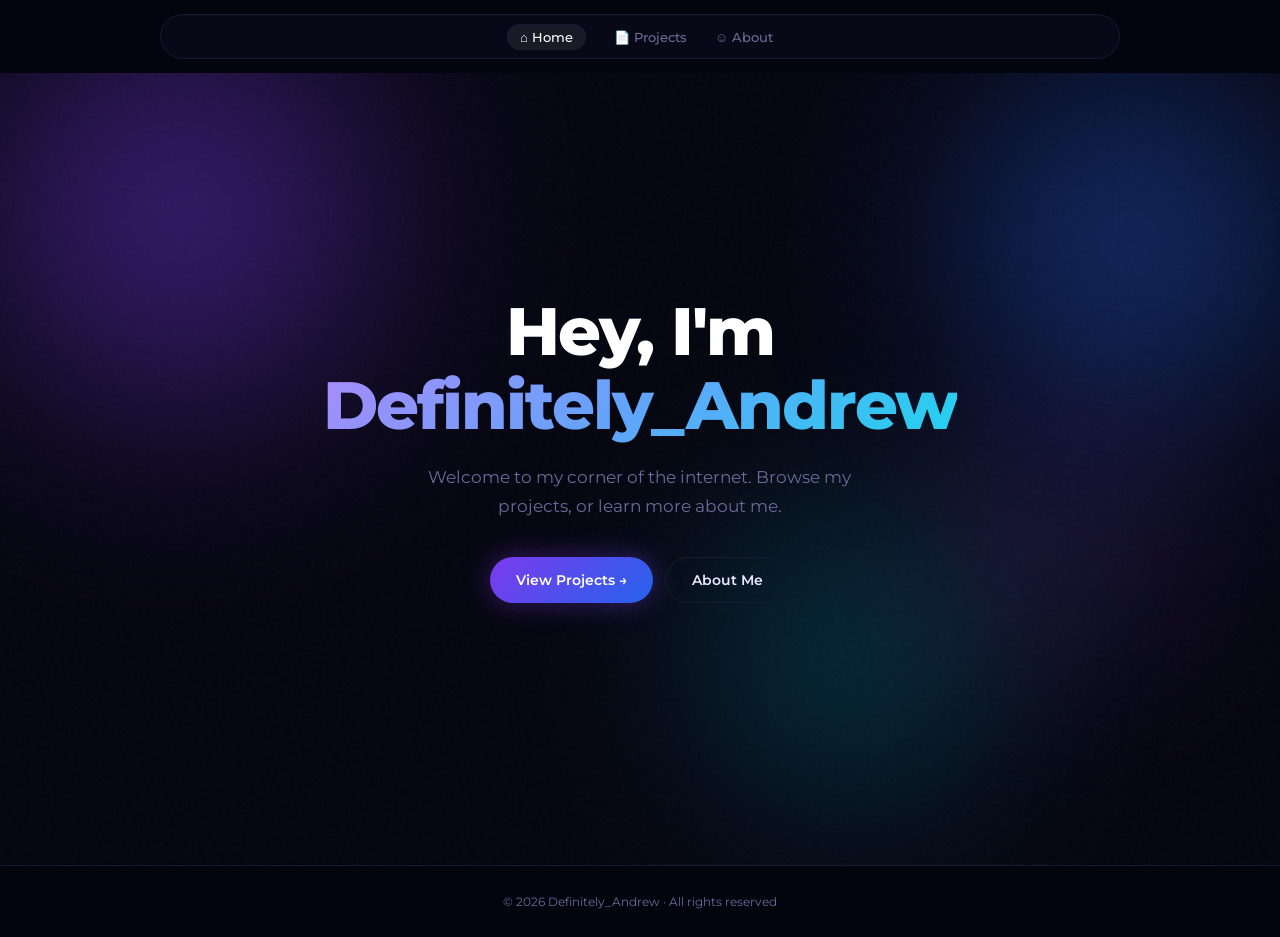
==== commit 0f5c61e2: "Restructure: index=landing, projects=cards, about=hero" ====
--- a/index.html
+++ b/index.html
@@ -3,7 +3,7 @@
 <head>
     <meta charset="UTF-8">
     <meta name="viewport" content="width=device-width, initial-scale=1.0">
-    <title>Projects | Definitely_Andrew</title>
+    <title>Definitely_Andrew</title>
     <link rel="preconnect" href="https://fonts.googleapis.com">
     <link rel="preconnect" href="https://fonts.gstatic.com" crossorigin>
     <link href="https://fonts.googleapis.com/css2?family=Montserrat:wght@300;400;500;600;700;800&display=swap" rel="stylesheet">
@@ -15,83 +15,29 @@
     <div class="navbar-wrap">
         <nav>
             <ul class="nav-links">
-                <li><a href="#">⌂ Home</a></li>
-                <li><a href="index.html" class="nav-active">&#128196; Projects</a></li>
+                <li><a href="index.html" class="nav-active">⌂ Home</a></li>
+                <li><a href="projects.html">&#128196; Projects</a></li>
                 <li><a href="about.html">&#9786; About</a></li>
             </ul>
         </nav>
     </div>
 
-    <!-- PAGE HEADER + SEARCH -->
-    <section class="page-header" id="works">
-        <div class="page-header-inner">
-            <div class="page-title-row">
-                <h2 class="page-title" id="filter-title">All Projects</h2>
-                <div class="search-wrapper">
-                    <svg class="search-icon" viewBox="0 0 24 24" fill="none" stroke="currentColor" stroke-width="2">
-                        <circle cx="11" cy="11" r="8"/><path d="m21 21-4.35-4.35"/>
-                    </svg>
-                    <input type="text" id="search-input" class="search-input" placeholder="Search projects…">
-                </div>
-            </div>
-        </div>
-    </section>
+    <!-- HERO -->
+    <section class="hero">
+        <div class="orb orb-1"></div>
+        <div class="orb orb-2"></div>
+        <div class="orb orb-3"></div>
+        <div class="orb orb-4"></div>
 
-    <!-- STICKY FILTER + SORT BAR -->
-    <div class="filter-bar-wrap" id="filter-bar">
-        <div class="filter-bar-inner">
-            <div class="filter-tabs">
-                <button class="filter-btn active" data-filter="*">All</button>
-                <button class="filter-btn" data-filter="fiction">Fiction</button>
-                <button class="filter-btn" data-filter="nonfiction">Nonfiction</button>
-                <button class="filter-btn" data-filter="games">Games</button>
-            </div>
-            <div class="sort-wrapper">
-                <label for="sort-options">Sort:</label>
-                <select id="sort-options">
-                    <option value="newest">Newest</option>
-                    <option value="oldest">Oldest</option>
-                    <option value="alphabetical">A–Z</option>
-                </select>
-            </div>
-        </div>
-    </div>
-
-    <div class="divider"></div>
-
-    <!-- CARD GRID -->
-    <section class="works-section">
-        <div class="works-container">
-            <div class="works-grid" id="works-grid">
-
-                <div class="card fiction" data-date="2025-11-30" data-title="Project 1">
-                    <div class="card-placeholder"></div>
-                    <div class="card-content">
-                        <h3>Project 1</h3>
-                        <a href="#" class="card-btn">→</a>
-                    </div>
-                </div>
-
-                <div class="card nonfiction" data-date="2025-01-01" data-title="Project 2">
-                    <div class="card-placeholder"></div>
-                    <div class="card-content">
-                        <h3>Project 2</h3>
-                        <a href="#" class="card-btn">→</a>
-                    </div>
-                </div>
-
-                <div class="card games" data-date="2024-01-01" data-title="Project 3">
-                    <div class="card-placeholder"></div>
-                    <div class="card-content">
-                        <h3>Project 3</h3>
-                        <a href="#" class="card-btn">→</a>
-                    </div>
-                </div>
-
-            </div>
-
-            <div class="empty-state" id="empty-state" style="display:none;">
-                <p>No projects match your search.</p>
+        <div class="hero-content">
+            <h1>
+                Hey, I'm<br>
+                <span class="gradient-text">Definitely_Andrew</span>
+            </h1>
+            <p>Welcome to my corner of the internet. Browse my projects, or learn more about me.</p>
+            <div class="hero-buttons">
+                <a href="projects.html" class="btn-primary">View Projects →</a>
+                <a href="about.html" class="btn-secondary">About Me</a>
             </div>
         </div>
     </section>
@@ -101,6 +47,5 @@
         <p>© 2026 Definitely_Andrew · All rights reserved</p>
     </footer>
 
-    <script src="js/main.js"></script>
 </body>
 </html>
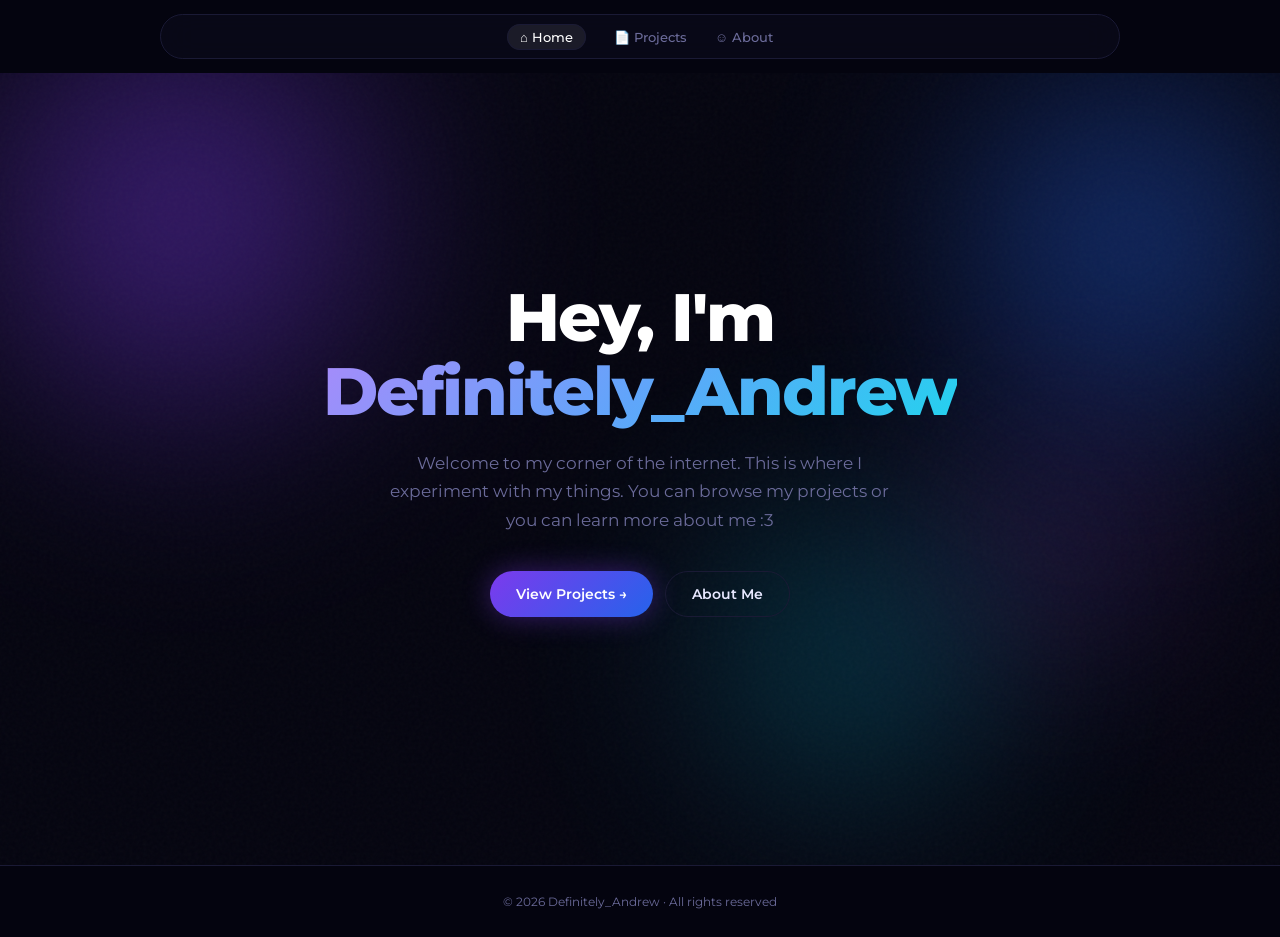
==== commit d2a94b2f: "Update hero description text" ====
--- a/index.html
+++ b/index.html
@@ -34,7 +34,7 @@
                 Hey, I'm<br>
                 <span class="gradient-text">Definitely_Andrew</span>
             </h1>
-            <p>Welcome to my corner of the internet. Browse my projects, or learn more about me.</p>
+            <p>Welcome to my corner of the internet. This is where I experiment with my things. You can browse my projects or you can learn more about me :3</p>
             <div class="hero-buttons">
                 <a href="projects.html" class="btn-primary">View Projects →</a>
                 <a href="about.html" class="btn-secondary">About Me</a>
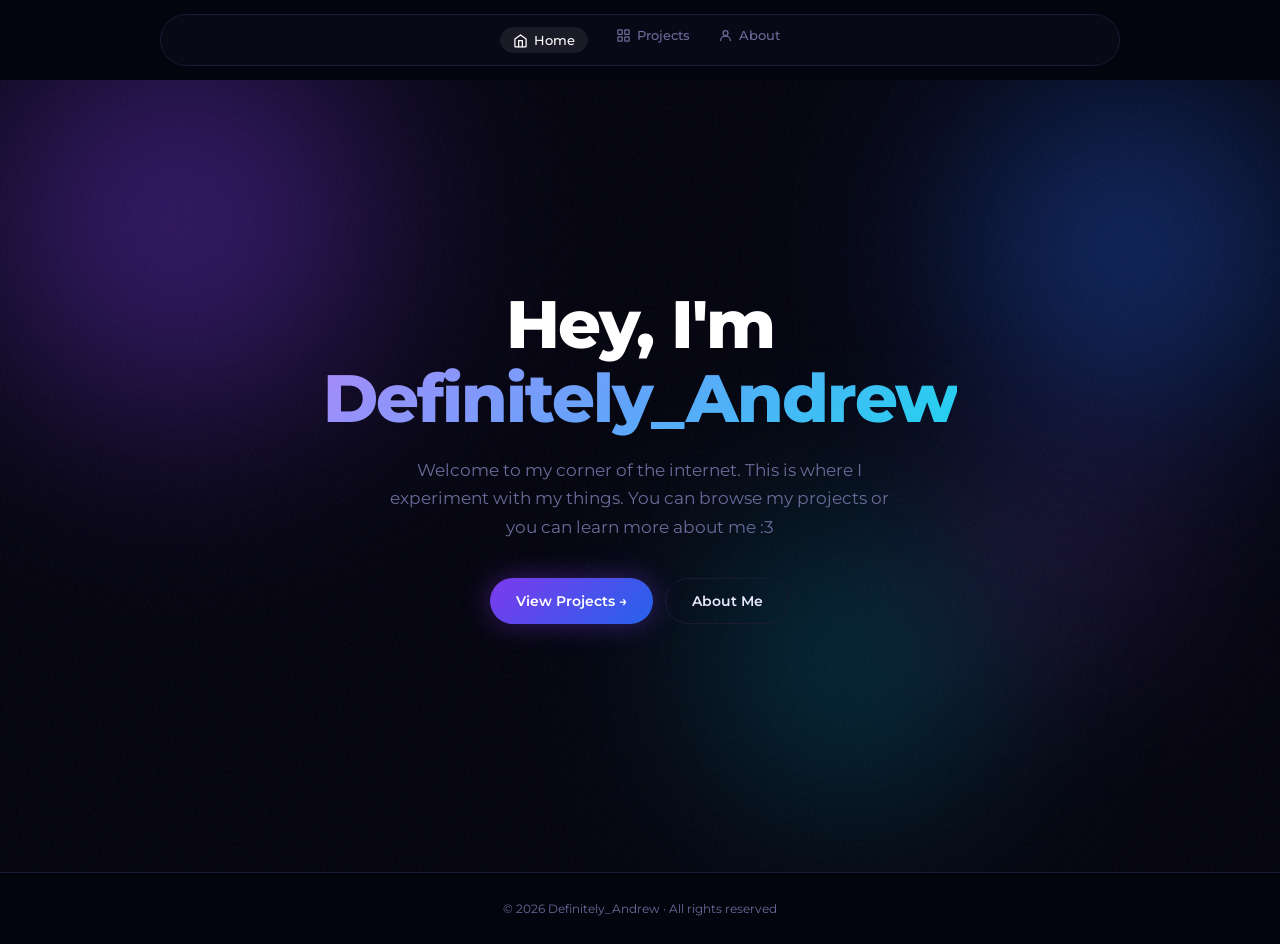
==== commit 500f220c: "Add SVG nav icons, nav active indicator, scroll-triggered card animations" ====
--- a/index.html
+++ b/index.html
@@ -15,9 +15,35 @@
     <div class="navbar-wrap">
         <nav>
             <ul class="nav-links">
-                <li><a href="index.html" class="nav-active">⌂ Home</a></li>
-                <li><a href="projects.html">&#128196; Projects</a></li>
-                <li><a href="about.html">&#9786; About</a></li>
+                <li>
+                    <a href="index.html" class="nav-active">
+                        <svg class="nav-icon" viewBox="0 0 24 24" fill="none" stroke="currentColor" stroke-width="2" stroke-linecap="round" stroke-linejoin="round" aria-hidden="true">
+                            <path d="M3 9.75L12 3l9 6.75V21a1 1 0 0 1-1 1H4a1 1 0 0 1-1-1V9.75z"/>
+                            <path d="M9 22V12h6v10"/>
+                        </svg>
+                        Home
+                    </a>
+                </li>
+                <li>
+                    <a href="projects.html">
+                        <svg class="nav-icon" viewBox="0 0 24 24" fill="none" stroke="currentColor" stroke-width="2" stroke-linecap="round" stroke-linejoin="round" aria-hidden="true">
+                            <rect x="3" y="3" width="7" height="7" rx="1"/>
+                            <rect x="14" y="3" width="7" height="7" rx="1"/>
+                            <rect x="3" y="14" width="7" height="7" rx="1"/>
+                            <rect x="14" y="14" width="7" height="7" rx="1"/>
+                        </svg>
+                        Projects
+                    </a>
+                </li>
+                <li>
+                    <a href="about.html">
+                        <svg class="nav-icon" viewBox="0 0 24 24" fill="none" stroke="currentColor" stroke-width="2" stroke-linecap="round" stroke-linejoin="round" aria-hidden="true">
+                            <circle cx="12" cy="8" r="4"/>
+                            <path d="M4 20c0-4 3.6-7 8-7s8 3 8 7"/>
+                        </svg>
+                        About
+                    </a>
+                </li>
             </ul>
         </nav>
     </div>
--- a/css/style.css
+++ b/css/style.css
@@ -2,3 +2,45 @@
 .nav-active{color:#fff!important;background:rgba(255,255,255,0.08);border:1px solid var(--border);border-radius:9999px;padding:4px 12px;}
 nav{justify-content:center!important;}.nav-links{justify-content:center;}
 .card-btn{width:auto!important;padding:0 18px!important;border-radius:9999px!important;min-width:56px;height:32px!important;line-height:32px!important;font-size:14px!important;display:inline-flex!important;align-items:center!important;justify-content:center!important;}
+
+/* ── NAV ICONS ── */
+.nav-icon{width:15px;height:15px;vertical-align:middle;margin-right:6px;flex-shrink:0;stroke:currentColor;transition:transform .2s}
+.nav-links a{display:inline-flex;align-items:center;gap:0}
+.nav-links a:hover .nav-icon{transform:scale(1.15)}
+.nav-active .nav-icon{stroke:#fff}
+
+/* ── SCROLL-TRIGGERED JUMP-IN ── */
+.card,
+.about-card{
+    opacity:0;
+    transform:translateY(32px) scale(0.97);
+    transition:opacity 0.45s cubic-bezier(.22,.68,0,1.2), transform 0.45s cubic-bezier(.22,.68,0,1.2);
+}
+.card.visible,
+.about-card.visible{
+    opacity:1;
+    transform:translateY(0) scale(1);
+}
+/* stagger siblings */
+.card:nth-child(2),.about-card:nth-child(2){transition-delay:.08s}
+.card:nth-child(3),.about-card:nth-child(3){transition-delay:.16s}
+.card:nth-child(4),.about-card:nth-child(4){transition-delay:.24s}
+.card:nth-child(5),.about-card:nth-child(5){transition-delay:.32s}
+.card:nth-child(6),.about-card:nth-child(6){transition-delay:.40s}
+
+/* ── ABOUT SECTION ── */
+.about-section{padding:60px 0 80px}
+.about-container{max-width:680px;margin:0 auto;padding:0 32px;display:flex;flex-direction:column;gap:20px}
+.about-card{background:var(--surface);border:1px solid var(--border);border-radius:16px;padding:28px 32px}
+.about-card-label{font-size:10px;font-weight:700;letter-spacing:.12em;text-transform:uppercase;color:var(--accent3);margin-bottom:16px}
+.about-card-value{font-size:18px;font-weight:600;color:#fff;display:flex;align-items:center;gap:10px}
+.flag{font-size:22px}
+.interests-list{display:flex;flex-wrap:wrap;gap:10px}
+.interest-tag{display:inline-flex;align-items:center;gap:6px;padding:8px 16px;border-radius:9999px;background:rgba(124,58,237,.12);border:1px solid rgba(124,58,237,.25);color:var(--text);font-size:13px;font-weight:500}
+.lang-list{display:flex;flex-direction:column;gap:16px}
+.lang-item{}
+.lang-header{display:flex;justify-content:space-between;align-items:center;margin-bottom:8px}
+.lang-name{font-size:13px;font-weight:600;color:var(--text)}
+.lang-pct{font-size:12px;font-weight:600;color:var(--accent3)}
+.lang-bar-bg{width:100%;height:6px;background:var(--border);border-radius:9999px;overflow:hidden}
+.lang-bar-fill{height:100%;width:0;border-radius:9999px;background:linear-gradient(90deg,var(--accent1),var(--accent3));transition:width 1.2s cubic-bezier(.4,0,.2,1)}
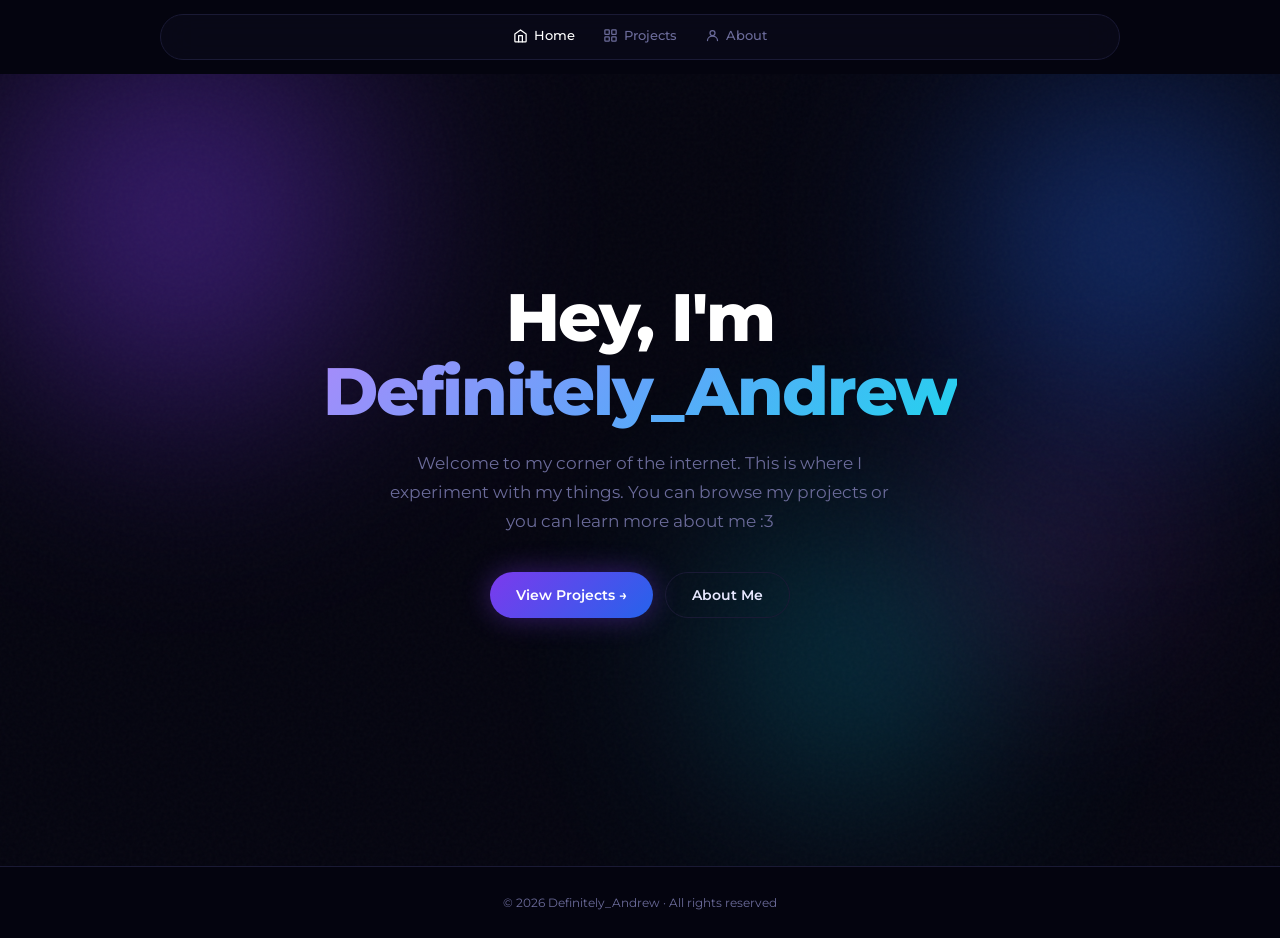
==== commit ec901445: "Fix nav alignment (remove active pill box), fix page title, fix animation timing" ====
--- a/index.html
+++ b/index.html
@@ -3,7 +3,7 @@
 <head>
     <meta charset="UTF-8">
     <meta name="viewport" content="width=device-width, initial-scale=1.0">
-    <title>Definitely_Andrew</title>
+    <title>Home | Definitely_Andrew</title>
     <link rel="preconnect" href="https://fonts.googleapis.com">
     <link rel="preconnect" href="https://fonts.gstatic.com" crossorigin>
     <link href="https://fonts.googleapis.com/css2?family=Montserrat:wght@300;400;500;600;700;800&display=swap" rel="stylesheet">
--- a/css/style.css
+++ b/css/style.css
@@ -1,32 +1,39 @@
 *,::after,::before{box-sizing:border-box;margin:0;padding:0}:root{--bg:#04040f;--surface:#0a0a1a;--border:#1a1a35;--border-hover:#2a2a50;--text:#e8e8ff;--muted:#6b6b9a;--accent1:#7c3aed;--accent2:#2563eb;--accent3:#06b6d4}html{scroll-behavior:smooth}body{font-family:Montserrat,sans-serif;background-color:var(--bg);color:var(--text);min-height:100vh;overflow-x:hidden}.navbar-wrap{position:sticky;top:0;z-index:200;padding:14px 24px}nav{max-width:960px;margin:0 auto;background:rgba(10,10,26,.8);backdrop-filter:blur(18px);-webkit-backdrop-filter:blur(18px);border:1px solid var(--border);border-radius:9999px;padding:12px 24px;display:flex;align-items:center;justify-content:center}.nav-logo{font-size:14px;font-weight:700;letter-spacing:.02em;color:#fff;text-decoration:none}.nav-links{display:flex;gap:28px;list-style:none}.nav-links a{font-size:13px;font-weight:500;color:var(--muted);text-decoration:none;transition:color .2s}.nav-links a:hover{color:#fff}.nav-cta{font-size:13px;font-weight:600;padding:8px 18px;border-radius:9999px;background:linear-gradient(135deg,var(--accent1),var(--accent2));color:#fff;text-decoration:none;transition:opacity .2s,transform .2s;white-space:nowrap}.nav-cta:hover{opacity:.85;transform:scale(1.03)}.hero{position:relative;min-height:88vh;display:flex;align-items:center;justify-content:center;text-align:center;overflow:hidden;padding:80px 24px 120px}.orb{position:absolute;border-radius:50%;filter:blur(90px);opacity:.55;animation:drift 12s ease-in-out infinite alternate;pointer-events:none}.orb-1{width:600px;height:600px;background:radial-gradient(circle,#7c3aed 0,transparent 70%);top:-160px;left:-120px;animation-duration:14s}.orb-2{width:500px;height:500px;background:radial-gradient(circle,#2563eb 0,transparent 70%);top:-80px;right:-100px;animation-duration:10s;animation-delay:-4s}.orb-3{width:420px;height:420px;background:radial-gradient(circle,#06b6d4 0,transparent 70%);bottom:0;left:50%;animation-name:drift3;animation-duration:16s;animation-delay:-8s;opacity:.35}.orb-4{width:300px;height:300px;background:radial-gradient(circle,#a855f7 0,transparent 70%);top:40%;right:5%;animation-duration:18s;animation-delay:-2s;opacity:.3}@keyframes drift{0%{transform:translate(0,0) scale(1)}33%{transform:translate(30px,-25px) scale(1.05)}66%{transform:translate(-20px,20px) scale(.97)}100%{transform:translate(15px,-10px) scale(1.03)}}@keyframes drift3{0%{transform:translateX(-50%) scale(1)}50%{transform:translateX(calc(-50% + 40px)) scale(1.08)}100%{transform:translateX(calc(-50% - 30px)) scale(.95)}}.hero::after{content:'';position:absolute;inset:0;background-image:url("data:image/svg+xml,%3Csvg viewBox='0 0 256 256' xmlns='http://www.w3.org/2000/svg'%3E%3Cfilter id='n'%3E%3CfeTurbulence type='fractalNoise' baseFrequency='0.9' numOctaves='4' stitchTiles='stitch'/%3E%3C/filter%3E%3Crect width='100%25' height='100%25' filter='url(%23n)'/%3E%3C/svg%3E");opacity:.03;pointer-events:none}.hero-content{position:relative;z-index:10;max-width:740px}.hero-badge{display:inline-flex;align-items:center;gap:7px;font-size:11px;font-weight:600;letter-spacing:.1em;text-transform:uppercase;color:var(--accent3);background:rgba(6,182,212,.1);border:1px solid rgba(6,182,212,.25);border-radius:9999px;padding:5px 14px;margin-bottom:28px}.hero-badge span{width:6px;height:6px;border-radius:50%;background:var(--accent3);animation:pulse 2s infinite}@keyframes pulse{0%,100%{opacity:1;transform:scale(1)}50%{opacity:.4;transform:scale(.7)}}.hero h1{font-size:clamp(2.4rem, 6vw, 4.2rem);font-weight:800;line-height:1.1;letter-spacing:-.03em;color:#fff;margin-bottom:20px}.gradient-text{background:linear-gradient(135deg,#a78bfa 0,#60a5fa 50%,#22d3ee 100%);-webkit-background-clip:text;-webkit-text-fill-color:transparent;background-clip:text}.hero p{font-size:17px;color:var(--muted);line-height:1.7;max-width:500px;margin:0 auto 36px}.hero-buttons{display:flex;flex-wrap:wrap;gap:12px;justify-content:center}.btn-primary{display:inline-flex;align-items:center;gap:8px;padding:13px 26px;border-radius:9999px;font-size:14px;font-weight:600;background:linear-gradient(135deg,var(--accent1),var(--accent2));color:#fff;text-decoration:none;box-shadow:0 0 28px rgba(124,58,237,.4);transition:box-shadow .3s,transform .2s}.btn-primary:hover{box-shadow:0 0 48px rgba(124,58,237,.65);transform:translateY(-2px)}.btn-secondary{display:inline-flex;align-items:center;padding:13px 26px;border-radius:9999px;font-size:14px;font-weight:600;background:0 0;color:var(--text);text-decoration:none;border:1px solid var(--border);transition:border-color .2s,background .2s,transform .2s}.btn-secondary:hover{border-color:var(--border-hover);background:rgba(255,255,255,.04);transform:translateY(-2px)}.page-header{background:var(--surface);border-top:1px solid var(--border);border-bottom:1px solid var(--border);padding:32px 0}.page-header-inner{max-width:1200px;margin:0 auto;padding:0 32px}.page-title-row{display:flex;align-items:center;justify-content:space-between;gap:20px;flex-wrap:wrap}.page-title{font-size:clamp(1.5rem, 3vw, 2rem);font-weight:800;letter-spacing:-.025em;color:#fff}.search-wrapper{position:relative;flex:0 1 280px}.search-icon{position:absolute;left:12px;top:50%;transform:translateY(-50%);width:15px;height:15px;color:var(--muted);pointer-events:none}.search-input{width:100%;padding:10px 14px 10px 36px;background:var(--bg);border:1px solid var(--border);border-radius:9999px;font-size:13px;font-family:Montserrat,sans-serif;color:var(--text);outline:0;transition:border-color .2s,box-shadow .2s}.search-input::placeholder{color:var(--muted)}.search-input:focus{border-color:var(--accent1);box-shadow:0 0 0 3px rgba(124,58,237,.15)}.filter-bar-wrap{position:sticky;top:64px;z-index:100;background:rgba(4,4,15,.9);backdrop-filter:blur(16px);-webkit-backdrop-filter:blur(16px);border-bottom:1px solid var(--border)}.filter-bar-inner{max-width:1200px;margin:0 auto;padding:0 32px;display:flex;align-items:center;justify-content:space-between;gap:16px;height:56px}.filter-tabs{display:flex;gap:4px;overflow-x:auto;scrollbar-width:none;-ms-overflow-style:none}.filter-tabs::-webkit-scrollbar{display:none}.filter-btn{padding:6px 16px;border-radius:9999px;font-size:12.5px;font-weight:600;font-family:Montserrat,sans-serif;color:var(--muted);background:0 0;border:1px solid transparent;cursor:pointer;white-space:nowrap;transition:color .2s,background .2s,border-color .2s}.filter-btn:hover{color:var(--text);background:rgba(255,255,255,.05)}.filter-btn.active{color:#fff;background:linear-gradient(135deg,var(--accent1),var(--accent2));border-color:transparent}.sort-wrapper{display:flex;align-items:center;gap:8px;flex-shrink:0}.sort-wrapper label{font-size:12px;color:var(--muted);white-space:nowrap}#sort-options{font-size:12.5px;font-family:Montserrat,sans-serif;color:var(--text);background:var(--surface);border:1px solid var(--border);border-radius:8px;padding:6px 10px;cursor:pointer;outline:0;transition:border-color .2s}#sort-options:focus{border-color:var(--accent1)}.divider{height:1px;background:linear-gradient(to right,transparent,var(--border),transparent)}.works-section{padding:48px 0 80px}.works-container{max-width:1200px;margin:0 auto;padding:0 32px}.works-grid{display:grid;grid-template-columns:repeat(auto-fill,minmax(270px,1fr));gap:28px}.card{position:relative;border-radius:20px;overflow:hidden;aspect-ratio:1/1;background:var(--surface);border:1px solid var(--border);cursor:pointer;transition:transform .3s ease,box-shadow .3s ease}.card:hover{transform:translateY(-4px);box-shadow:0 20px 50px rgba(0,0,0,.5)}.card img{width:100%;height:100%;object-fit:cover;display:block;transition:transform .4s ease}.card:hover img{transform:scale(1.04)}.card-content{position:absolute;bottom:0;left:0;right:0;padding:20px;background:rgba(4,4,15,.82);backdrop-filter:blur(12px);-webkit-backdrop-filter:blur(12px);border-top:1px solid rgba(255,255,255,.07);display:flex;align-items:flex-end;justify-content:space-between;gap:12px;opacity:0;transform:translateY(8px);transition:opacity .3s ease,transform .3s ease}.card:hover .card-content{opacity:1;transform:translateY(0)}.card-content h3{font-size:14px;font-weight:600;color:#fff;line-height:1.4;flex:1}.card-btn{display:inline-flex;align-items:center;justify-content:center;width:36px;height:36px;border-radius:50%;background:linear-gradient(135deg,var(--accent1),var(--accent2));color:#fff;text-decoration:none;font-size:16px;flex-shrink:0;transition:transform .2s,box-shadow .2s;box-shadow:0 0 16px rgba(124,58,237,.4)}.card-btn:hover{transform:scale(1.1);box-shadow:0 0 24px rgba(124,58,237,.7)}.card.hidden{display:none}.empty-state{text-align:center;padding:80px 24px;color:var(--muted);font-size:15px}footer{border-top:1px solid var(--border);padding:28px 24px;text-align:center;font-size:12px;color:var(--muted)}@media (max-width:768px){.nav-links{display:none}.page-title-row{flex-direction:column;align-items:flex-start}.search-wrapper{flex:1 1 100%}.filter-bar-inner{flex-wrap:wrap;height:auto;padding:10px 16px;gap:8px}.works-grid{gap:16px}.orb-1{width:350px;height:350px}.orb-2{width:300px;height:300px}}@media (max-width:480px){.works-grid{grid-template-columns:repeat(auto-fill,minmax(160px,1fr))}}.card-placeholder{width:100%;height:100%;background:linear-gradient(135deg,#0a0a1a 0%,#1a1a35 50%,#0a0a1a 100%);position:absolute;inset:0;}
-.nav-active{color:#fff!important;background:rgba(255,255,255,0.08);border:1px solid var(--border);border-radius:9999px;padding:4px 12px;}
+.nav-active{color:#fff!important;}
 nav{justify-content:center!important;}.nav-links{justify-content:center;}
 .card-btn{width:auto!important;padding:0 18px!important;border-radius:9999px!important;min-width:56px;height:32px!important;line-height:32px!important;font-size:14px!important;display:inline-flex!important;align-items:center!important;justify-content:center!important;}
 
 /* ── NAV ICONS ── */
-.nav-icon{width:15px;height:15px;vertical-align:middle;margin-right:6px;flex-shrink:0;stroke:currentColor;transition:transform .2s}
+.nav-icon{width:15px;height:15px;vertical-align:middle;margin-right:6px;flex-shrink:0;stroke:currentColor}
 .nav-links a{display:inline-flex;align-items:center;gap:0}
-.nav-links a:hover .nav-icon{transform:scale(1.15)}
 .nav-active .nav-icon{stroke:#fff}
 
 /* ── SCROLL-TRIGGERED JUMP-IN ── */
 .card,
 .about-card{
     opacity:0;
-    transform:translateY(32px) scale(0.97);
-    transition:opacity 0.45s cubic-bezier(.22,.68,0,1.2), transform 0.45s cubic-bezier(.22,.68,0,1.2);
+    transform:translateY(40px);
+    transition:opacity 0.5s cubic-bezier(.22,.68,0,1.1), transform 0.5s cubic-bezier(.22,.68,0,1.1);
 }
-.card.visible,
+/* keep hover transform working after visible */
+.card.visible{
+    opacity:1;
+    transform:translateY(0);
+}
 .about-card.visible{
     opacity:1;
-    transform:translateY(0) scale(1);
+    transform:translateY(0);
 }
-/* stagger siblings */
-.card:nth-child(2),.about-card:nth-child(2){transition-delay:.08s}
-.card:nth-child(3),.about-card:nth-child(3){transition-delay:.16s}
-.card:nth-child(4),.about-card:nth-child(4){transition-delay:.24s}
-.card:nth-child(5),.about-card:nth-child(5){transition-delay:.32s}
-.card:nth-child(6),.about-card:nth-child(6){transition-delay:.40s}
+.card.visible:hover{
+    transform:translateY(-4px);
+}
+/* stagger handled by JS */
+.card:nth-child(1),.about-card:nth-child(1){transition-delay:0s}
+.card:nth-child(2),.about-card:nth-child(2){transition-delay:0s}
+.card:nth-child(3),.about-card:nth-child(3){transition-delay:0s}
+.card:nth-child(4),.about-card:nth-child(4){transition-delay:0s}
+.card:nth-child(5),.about-card:nth-child(5){transition-delay:0s}
+.card:nth-child(6),.about-card:nth-child(6){transition-delay:0s}
 
 /* ── ABOUT SECTION ── */
 .about-section{padding:60px 0 80px}
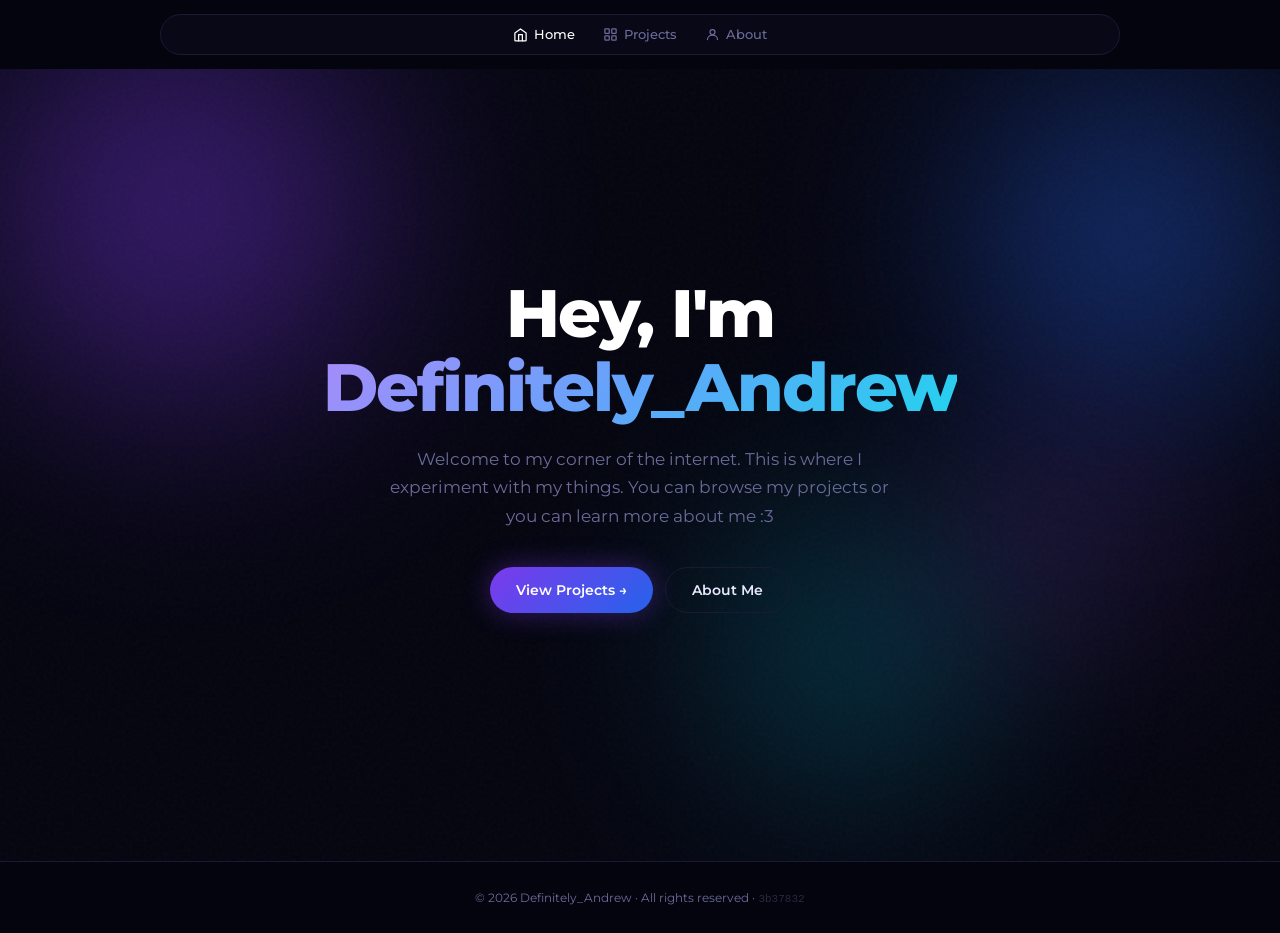
==== commit 9f86523f: "Add commit SHA footer stamp and update banner to all pages" ====
--- a/index.html
+++ b/index.html
@@ -73,5 +73,6 @@
         <p>© 2026 Definitely_Andrew · All rights reserved</p>
     </footer>
 
+    <script src="js/version.js"></script>
 </body>
 </html>
--- a/css/style.css
+++ b/css/style.css
@@ -1,12 +1,66 @@
-*,::after,::before{box-sizing:border-box;margin:0;padding:0}:root{--bg:#04040f;--surface:#0a0a1a;--border:#1a1a35;--border-hover:#2a2a50;--text:#e8e8ff;--muted:#6b6b9a;--accent1:#7c3aed;--accent2:#2563eb;--accent3:#06b6d4}html{scroll-behavior:smooth}body{font-family:Montserrat,sans-serif;background-color:var(--bg);color:var(--text);min-height:100vh;overflow-x:hidden}.navbar-wrap{position:sticky;top:0;z-index:200;padding:14px 24px}nav{max-width:960px;margin:0 auto;background:rgba(10,10,26,.8);backdrop-filter:blur(18px);-webkit-backdrop-filter:blur(18px);border:1px solid var(--border);border-radius:9999px;padding:12px 24px;display:flex;align-items:center;justify-content:center}.nav-logo{font-size:14px;font-weight:700;letter-spacing:.02em;color:#fff;text-decoration:none}.nav-links{display:flex;gap:28px;list-style:none}.nav-links a{font-size:13px;font-weight:500;color:var(--muted);text-decoration:none;transition:color .2s}.nav-links a:hover{color:#fff}.nav-cta{font-size:13px;font-weight:600;padding:8px 18px;border-radius:9999px;background:linear-gradient(135deg,var(--accent1),var(--accent2));color:#fff;text-decoration:none;transition:opacity .2s,transform .2s;white-space:nowrap}.nav-cta:hover{opacity:.85;transform:scale(1.03)}.hero{position:relative;min-height:88vh;display:flex;align-items:center;justify-content:center;text-align:center;overflow:hidden;padding:80px 24px 120px}.orb{position:absolute;border-radius:50%;filter:blur(90px);opacity:.55;animation:drift 12s ease-in-out infinite alternate;pointer-events:none}.orb-1{width:600px;height:600px;background:radial-gradient(circle,#7c3aed 0,transparent 70%);top:-160px;left:-120px;animation-duration:14s}.orb-2{width:500px;height:500px;background:radial-gradient(circle,#2563eb 0,transparent 70%);top:-80px;right:-100px;animation-duration:10s;animation-delay:-4s}.orb-3{width:420px;height:420px;background:radial-gradient(circle,#06b6d4 0,transparent 70%);bottom:0;left:50%;animation-name:drift3;animation-duration:16s;animation-delay:-8s;opacity:.35}.orb-4{width:300px;height:300px;background:radial-gradient(circle,#a855f7 0,transparent 70%);top:40%;right:5%;animation-duration:18s;animation-delay:-2s;opacity:.3}@keyframes drift{0%{transform:translate(0,0) scale(1)}33%{transform:translate(30px,-25px) scale(1.05)}66%{transform:translate(-20px,20px) scale(.97)}100%{transform:translate(15px,-10px) scale(1.03)}}@keyframes drift3{0%{transform:translateX(-50%) scale(1)}50%{transform:translateX(calc(-50% + 40px)) scale(1.08)}100%{transform:translateX(calc(-50% - 30px)) scale(.95)}}.hero::after{content:'';position:absolute;inset:0;background-image:url("data:image/svg+xml,%3Csvg viewBox='0 0 256 256' xmlns='http://www.w3.org/2000/svg'%3E%3Cfilter id='n'%3E%3CfeTurbulence type='fractalNoise' baseFrequency='0.9' numOctaves='4' stitchTiles='stitch'/%3E%3C/filter%3E%3Crect width='100%25' height='100%25' filter='url(%23n)'/%3E%3C/svg%3E");opacity:.03;pointer-events:none}.hero-content{position:relative;z-index:10;max-width:740px}.hero-badge{display:inline-flex;align-items:center;gap:7px;font-size:11px;font-weight:600;letter-spacing:.1em;text-transform:uppercase;color:var(--accent3);background:rgba(6,182,212,.1);border:1px solid rgba(6,182,212,.25);border-radius:9999px;padding:5px 14px;margin-bottom:28px}.hero-badge span{width:6px;height:6px;border-radius:50%;background:var(--accent3);animation:pulse 2s infinite}@keyframes pulse{0%,100%{opacity:1;transform:scale(1)}50%{opacity:.4;transform:scale(.7)}}.hero h1{font-size:clamp(2.4rem, 6vw, 4.2rem);font-weight:800;line-height:1.1;letter-spacing:-.03em;color:#fff;margin-bottom:20px}.gradient-text{background:linear-gradient(135deg,#a78bfa 0,#60a5fa 50%,#22d3ee 100%);-webkit-background-clip:text;-webkit-text-fill-color:transparent;background-clip:text}.hero p{font-size:17px;color:var(--muted);line-height:1.7;max-width:500px;margin:0 auto 36px}.hero-buttons{display:flex;flex-wrap:wrap;gap:12px;justify-content:center}.btn-primary{display:inline-flex;align-items:center;gap:8px;padding:13px 26px;border-radius:9999px;font-size:14px;font-weight:600;background:linear-gradient(135deg,var(--accent1),var(--accent2));color:#fff;text-decoration:none;box-shadow:0 0 28px rgba(124,58,237,.4);transition:box-shadow .3s,transform .2s}.btn-primary:hover{box-shadow:0 0 48px rgba(124,58,237,.65);transform:translateY(-2px)}.btn-secondary{display:inline-flex;align-items:center;padding:13px 26px;border-radius:9999px;font-size:14px;font-weight:600;background:0 0;color:var(--text);text-decoration:none;border:1px solid var(--border);transition:border-color .2s,background .2s,transform .2s}.btn-secondary:hover{border-color:var(--border-hover);background:rgba(255,255,255,.04);transform:translateY(-2px)}.page-header{background:var(--surface);border-top:1px solid var(--border);border-bottom:1px solid var(--border);padding:32px 0}.page-header-inner{max-width:1200px;margin:0 auto;padding:0 32px}.page-title-row{display:flex;align-items:center;justify-content:space-between;gap:20px;flex-wrap:wrap}.page-title{font-size:clamp(1.5rem, 3vw, 2rem);font-weight:800;letter-spacing:-.025em;color:#fff}.search-wrapper{position:relative;flex:0 1 280px}.search-icon{position:absolute;left:12px;top:50%;transform:translateY(-50%);width:15px;height:15px;color:var(--muted);pointer-events:none}.search-input{width:100%;padding:10px 14px 10px 36px;background:var(--bg);border:1px solid var(--border);border-radius:9999px;font-size:13px;font-family:Montserrat,sans-serif;color:var(--text);outline:0;transition:border-color .2s,box-shadow .2s}.search-input::placeholder{color:var(--muted)}.search-input:focus{border-color:var(--accent1);box-shadow:0 0 0 3px rgba(124,58,237,.15)}.filter-bar-wrap{position:sticky;top:64px;z-index:100;background:rgba(4,4,15,.9);backdrop-filter:blur(16px);-webkit-backdrop-filter:blur(16px);border-bottom:1px solid var(--border)}.filter-bar-inner{max-width:1200px;margin:0 auto;padding:0 32px;display:flex;align-items:center;justify-content:space-between;gap:16px;height:56px}.filter-tabs{display:flex;gap:4px;overflow-x:auto;scrollbar-width:none;-ms-overflow-style:none}.filter-tabs::-webkit-scrollbar{display:none}.filter-btn{padding:6px 16px;border-radius:9999px;font-size:12.5px;font-weight:600;font-family:Montserrat,sans-serif;color:var(--muted);background:0 0;border:1px solid transparent;cursor:pointer;white-space:nowrap;transition:color .2s,background .2s,border-color .2s}.filter-btn:hover{color:var(--text);background:rgba(255,255,255,.05)}.filter-btn.active{color:#fff;background:linear-gradient(135deg,var(--accent1),var(--accent2));border-color:transparent}.sort-wrapper{display:flex;align-items:center;gap:8px;flex-shrink:0}.sort-wrapper label{font-size:12px;color:var(--muted);white-space:nowrap}#sort-options{font-size:12.5px;font-family:Montserrat,sans-serif;color:var(--text);background:var(--surface);border:1px solid var(--border);border-radius:8px;padding:6px 10px;cursor:pointer;outline:0;transition:border-color .2s}#sort-options:focus{border-color:var(--accent1)}.divider{height:1px;background:linear-gradient(to right,transparent,var(--border),transparent)}.works-section{padding:48px 0 80px}.works-container{max-width:1200px;margin:0 auto;padding:0 32px}.works-grid{display:grid;grid-template-columns:repeat(auto-fill,minmax(270px,1fr));gap:28px}.card{position:relative;border-radius:20px;overflow:hidden;aspect-ratio:1/1;background:var(--surface);border:1px solid var(--border);cursor:pointer;transition:transform .3s ease,box-shadow .3s ease}.card:hover{transform:translateY(-4px);box-shadow:0 20px 50px rgba(0,0,0,.5)}.card img{width:100%;height:100%;object-fit:cover;display:block;transition:transform .4s ease}.card:hover img{transform:scale(1.04)}.card-content{position:absolute;bottom:0;left:0;right:0;padding:20px;background:rgba(4,4,15,.82);backdrop-filter:blur(12px);-webkit-backdrop-filter:blur(12px);border-top:1px solid rgba(255,255,255,.07);display:flex;align-items:flex-end;justify-content:space-between;gap:12px;opacity:0;transform:translateY(8px);transition:opacity .3s ease,transform .3s ease}.card:hover .card-content{opacity:1;transform:translateY(0)}.card-content h3{font-size:14px;font-weight:600;color:#fff;line-height:1.4;flex:1}.card-btn{display:inline-flex;align-items:center;justify-content:center;width:36px;height:36px;border-radius:50%;background:linear-gradient(135deg,var(--accent1),var(--accent2));color:#fff;text-decoration:none;font-size:16px;flex-shrink:0;transition:transform .2s,box-shadow .2s;box-shadow:0 0 16px rgba(124,58,237,.4)}.card-btn:hover{transform:scale(1.1);box-shadow:0 0 24px rgba(124,58,237,.7)}.card.hidden{display:none}.empty-state{text-align:center;padding:80px 24px;color:var(--muted);font-size:15px}footer{border-top:1px solid var(--border);padding:28px 24px;text-align:center;font-size:12px;color:var(--muted)}@media (max-width:768px){.nav-links{display:none}.page-title-row{flex-direction:column;align-items:flex-start}.search-wrapper{flex:1 1 100%}.filter-bar-inner{flex-wrap:wrap;height:auto;padding:10px 16px;gap:8px}.works-grid{gap:16px}.orb-1{width:350px;height:350px}.orb-2{width:300px;height:300px}}@media (max-width:480px){.works-grid{grid-template-columns:repeat(auto-fill,minmax(160px,1fr))}}.card-placeholder{width:100%;height:100%;background:linear-gradient(135deg,#0a0a1a 0%,#1a1a35 50%,#0a0a1a 100%);position:absolute;inset:0;}
+*,::after,::before{box-sizing:border-box;margin:0;padding:0}:root{--bg:#04040f;--surface:#0a0a1a;--border:#1a1a35;--border-hover:#2a2a50;--text:#e8e8ff;--muted:#6b6b9a;--accent1:#7c3aed;--accent2:#2563eb;--accent3:#06b6d4}html{scroll-behavior:smooth}body{font-family:Montserrat,sans-serif;background-color:var(--bg);color:var(--text);min-height:100vh;overflow-x:hidden}.navbar-wrap{position:sticky;top:0;z-index:200;padding:14px 24px}nav{max-width:960px;margin:0 auto;background:rgba(10,10,26,.8);backdrop-filter:blur(18px);-webkit-backdrop-filter:blur(18px);border:1px solid var(--border);border-radius:9999px;padding:12px 24px;display:flex;align-items:center;justify-content:center}.nav-logo{font-size:14px;font-weight:700;letter-spacing:.02em;color:#fff;text-decoration:none}.nav-links{display:flex;gap:28px;list-style:none}.nav-links a{font-size:13px;font-weight:500;color:var(--muted);text-decoration:none;transition:color .2s}.nav-links a:hover{color:#fff}.nav-cta{font-size:13px;font-weight:600;padding:8px 18px;border-radius:9999px;background:linear-gradient(135deg,var(--accent1),var(--accent2));color:#fff;text-decoration:none;transition:opacity .2s,transform .2s;white-space:nowrap}.nav-cta:hover{opacity:.85;transform:scale(1.03)}.hero{position:relative;min-height:88vh;display:flex;align-items:center;justify-content:center;text-align:center;overflow:hidden;padding:80px 24px 120px}.orb{position:absolute;border-radius:50%;filter:blur(90px);opacity:.55;animation:drift 12s ease-in-out infinite alternate;pointer-events:none}.orb-1{width:600px;height:600px;background:radial-gradient(circle,#7c3aed 0,transparent 70%);top:-160px;left:-120px;animation-duration:14s}.orb-2{width:500px;height:500px;background:radial-gradient(circle,#2563eb 0,transparent 70%);top:-80px;right:-100px;animation-duration:10s;animation-delay:-4s}.orb-3{width:420px;height:420px;background:radial-gradient(circle,#06b6d4 0,transparent 70%);bottom:0;left:50%;animation-name:drift3;animation-duration:16s;animation-delay:-8s;opacity:.35}.orb-4{width:300px;height:300px;background:radial-gradient(circle,#a855f7 0,transparent 70%);top:40%;right:5%;animation-duration:18s;animation-delay:-2s;opacity:.3}@keyframes drift{0%{transform:translate(0,0) scale(1)}33%{transform:translate(30px,-25px) scale(1.05)}66%{transform:translate(-20px,20px) scale(.97)}100%{transform:translate(15px,-10px) scale(1.03)}}@keyframes drift3{0%{transform:translateX(-50%) scale(1)}50%{transform:translateX(calc(-50% + 40px)) scale(1.08)}100%{transform:translateX(calc(-50% - 30px)) scale(.95)}}.hero::after{content:'';position:absolute;inset:0;background-image:url("data:image/svg+xml,%3Csvg viewBox='0 0 256 256' xmlns='http://www.w3.org/2000/svg'%3E%3Cfilter id='n'%3E%3CfeTurbulence type='fractalNoise' baseFrequency='0.9' numOctaves='4' stitchTiles='stitch'/%3E%3C/filter%3E%3Crect width='100%25' height='100%25' filter='url(%23n)'/%3E%3C/svg%3E");opacity:.03;pointer-events:none}.hero-content{position:relative;z-index:10;max-width:740px}.hero-badge{display:inline-flex;align-items:center;gap:7px;font-size:11px;font-weight:600;letter-spacing:.1em;text-transform:uppercase;color:var(--accent3);background:rgba(6,182,212,.1);border:1px solid rgba(6,182,212,.25);border-radius:9999px;padding:5px 14px;margin-bottom:28px}.hero-badge span{width:6px;height:6px;border-radius:50%;background:var(--accent3);animation:pulse 2s infinite}@keyframes pulse{0%,100%{opacity:1;transform:scale(1)}50%{opacity:.4;transform:scale(.7)}}.hero h1{font-size:clamp(2.4rem, 6vw, 4.2rem);font-weight:800;line-height:1.1;letter-spacing:-.03em;color:#fff;margin-bottom:20px}.gradient-text{background:linear-gradient(135deg,#a78bfa 0,#60a5fa 50%,#22d3ee 100%);-webkit-background-clip:text;-webkit-text-fill-color:transparent;background-clip:text}.hero p{font-size:17px;color:var(--muted);line-height:1.7;max-width:500px;margin:0 auto 36px}.hero-buttons{display:flex;flex-wrap:wrap;gap:12px;justify-content:center}.btn-primary{display:inline-flex;align-items:center;gap:8px;padding:13px 26px;border-radius:9999px;font-size:14px;font-weight:600;background:linear-gradient(135deg,var(--accent1),var(--accent2));color:#fff;text-decoration:none;box-shadow:0 0 28px rgba(124,58,237,.4);transition:box-shadow .3s,transform .2s}.btn-primary:hover{box-shadow:0 0 48px rgba(124,58,237,.65);transform:translateY(-2px)}.btn-secondary{display:inline-flex;align-items:center;padding:13px 26px;border-radius:9999px;font-size:14px;font-weight:600;background:0 0;color:var(--text);text-decoration:none;border:1px solid var(--border);transition:border-color .2s,background .2s,transform .2s}.btn-secondary:hover{border-color:var(--border-hover);background:rgba(255,255,255,.04);transform:translateY(-2px)}.page-header{background:var(--surface);border-top:1px solid var(--border);border-bottom:1px solid var(--border);padding:32px 0}.page-header-inner{max-width:1200px;margin:0 auto;padding:0 32px}.page-title-row{display:flex;align-items:center;justify-content:space-between;gap:20px;flex-wrap:wrap}.page-title{font-size:clamp(1.5rem, 3vw, 2rem);font-weight:800;letter-spacing:-.025em;color:#fff}.search-wrapper{position:relative;flex:0 1 280px}.search-icon{position:absolute;left:12px;top:50%;transform:translateY(-50%);width:15px;height:15px;color:var(--muted);pointer-events:none}.search-input{width:100%;padding:10px 14px 10px 36px;background:var(--bg);border:1px solid var(--border);border-radius:9999px;font-size:13px;font-family:Montserrat,sans-serif;color:var(--text);outline:0;transition:border-color .2s,box-shadow .2s}.search-input::placeholder{color:var(--muted)}.search-input:focus{border-color:var(--accent1);box-shadow:0 0 0 3px rgba(124,58,237,.15)}.filter-bar-wrap{position:sticky;top:64px;z-index:100;background:rgba(4,4,15,.9);backdrop-filter:blur(16px);-webkit-backdrop-filter:blur(16px);border-bottom:1px solid var(--border)}.filter-bar-inner{max-width:1200px;margin:0 auto;padding:0 32px;display:flex;align-items:center;justify-content:space-between;gap:16px;height:56px}.filter-tabs{display:flex;gap:4px;overflow-x:auto;scrollbar-width:none;-ms-overflow-style:none}.filter-tabs::-webkit-scrollbar{display:none}.filter-btn{padding:6px 16px;border-radius:9999px;font-size:12.5px;font-weight:600;font-family:Montserrat,sans-serif;color:var(--muted);background:0 0;border:1px solid transparent;cursor:pointer;white-space:nowrap;transition:color .2s,background .2s,border-color .2s}.filter-btn:hover{color:var(--text);background:rgba(255,255,255,.05)}.filter-btn.active{color:#fff;background:linear-gradient(135deg,var(--accent1),var(--accent2));border-color:transparent}.sort-wrapper{display:flex;align-items:center;gap:8px;flex-shrink:0}.sort-wrapper label{font-size:12px;color:var(--muted);white-space:nowrap}#sort-options{font-size:12.5px;font-family:Montserrat,sans-serif;color:var(--text);background:var(--surface);border:1px solid var(--border);border-radius:8px;padding:6px 10px;cursor:pointer;outline:0;transition:border-color .2s}#sort-options:focus{border-color:var(--accent1)}.divider{height:1px;background:linear-gradient(to right,transparent,var(--border),transparent)}.works-section{padding:48px 0 80px}.works-container{max-width:1200px;margin:0 auto;padding:0 32px}.works-grid{display:grid;grid-template-columns:repeat(auto-fill,minmax(270px,1fr));gap:28px}.card{position:relative;border-radius:20px;overflow:hidden;aspect-ratio:16/9;background:var(--surface);border:1px solid var(--border);cursor:pointer;transition:transform .3s ease,box-shadow .3s ease}.card:hover{transform:translateY(-4px);box-shadow:0 20px 50px rgba(0,0,0,.5)}.card img{width:100%;height:100%;object-fit:cover;display:block;transition:transform .4s ease}.card:hover img{transform:scale(1.04)}.card-content{position:absolute;bottom:0;left:0;right:0;padding:20px;background:rgba(4,4,15,.82);backdrop-filter:blur(12px);-webkit-backdrop-filter:blur(12px);border-top:1px solid rgba(255,255,255,.07);display:flex;align-items:flex-end;justify-content:space-between;gap:12px;opacity:0;transform:translateY(8px);transition:opacity .3s ease,transform .3s ease}.card:hover .card-content{opacity:1;transform:translateY(0)}.card-content h3{font-size:14px;font-weight:600;color:#fff;line-height:1.4;flex:1}.card-btn{display:inline-flex;align-items:center;justify-content:center;width:36px;height:36px;border-radius:50%;background:linear-gradient(135deg,var(--accent1),var(--accent2));color:#fff;text-decoration:none;font-size:16px;flex-shrink:0;transition:transform .2s,box-shadow .2s;box-shadow:0 0 16px rgba(124,58,237,.4)}.card-btn:hover{transform:scale(1.1);box-shadow:0 0 24px rgba(124,58,237,.7)}.card.hidden{display:none}.empty-state{text-align:center;padding:80px 24px;color:var(--muted);font-size:15px}footer{border-top:1px solid var(--border);padding:28px 24px;text-align:center;font-size:12px;color:var(--muted)}@media (max-width:768px){
+    /* ── NAV ── */
+    .navbar-wrap { padding: 10px 16px; }
+    .nav-links { gap: 16px; }
+    .nav-links a { font-size: 12px; gap: 5px; }
+
+    /* ── HERO ── */
+    .hero { padding: 60px 20px 80px; min-height: 70vh; }
+    .hero p { font-size: 15px; }
+    .hero-buttons { gap: 10px; }
+    .btn-primary, .btn-secondary { padding: 11px 20px; font-size: 13px; }
+    .orb-1{width:280px;height:280px}
+    .orb-2{width:240px;height:240px}
+    .orb-3{width:200px;height:200px}
+    .orb-4{display:none}
+
+    /* ── PAGE HEADER ── */
+    .page-header { padding: 24px 0; }
+    .page-header-inner { padding: 0 20px; }
+    .page-title-row { flex-direction: column; align-items: flex-start; gap: 12px; }
+    .search-wrapper { flex: 1 1 100%; width: 100%; }
+
+    /* ── FILTER BAR ── */
+    .filter-bar-inner { flex-wrap: wrap; height: auto; padding: 10px 16px; gap: 8px; }
+    .filter-tabs { width: 100%; }
+    .sort-wrapper { width: 100%; justify-content: flex-end; }
+
+    /* ── CARDS ── */
+    .works-section { padding: 32px 0 60px; }
+    .works-container { padding: 0 16px; }
+    .works-grid { gap: 16px; grid-template-columns: repeat(auto-fill, minmax(240px, 1fr)); }
+    .card-content { opacity: 1; transform: translateY(0); } /* always visible on touch */
+
+    /* ── ABOUT ── */
+    .about-section { padding: 40px 0 60px; }
+    .about-container { padding: 0 20px; }
+    .about-card { padding: 22px 20px; }
+    .about-card-value { font-size: 16px; }
+    .interest-tag { font-size: 12px; padding: 7px 13px; }
+}
+
+@media (max-width:480px){
+    /* ── NAV ── */
+    .nav-links { gap: 10px; }
+    .nav-links a { font-size: 11px; }
+    .nav-icon { width: 13px; height: 13px; }
+
+    /* ── CARDS ── */
+    .works-grid { grid-template-columns: 1fr 1fr; gap: 12px; }
+
+    /* ── ABOUT ── */
+    .about-card { padding: 18px 16px; }
+    .interests-list { gap: 8px; }
+}.card-placeholder{width:100%;height:100%;background:linear-gradient(135deg,#0a0a1a 0%,#1a1a35 50%,#0a0a1a 100%);position:absolute;inset:0;}
 .nav-active{color:#fff!important;}
-nav{justify-content:center!important;}.nav-links{justify-content:center;}
+nav{justify-content:center!important;}
+.nav-links{justify-content:center;}
+/* Force all nav items and links to same height and baseline */
+.nav-links li{display:flex;align-items:center;}
+.nav-links a{display:inline-flex;align-items:center;gap:6px;line-height:1;}
+.nav-active .nav-icon{stroke:#fff}
+.nav-icon{width:15px;height:15px;flex-shrink:0;stroke:currentColor;display:block;}
 .card-btn{width:auto!important;padding:0 18px!important;border-radius:9999px!important;min-width:56px;height:32px!important;line-height:32px!important;font-size:14px!important;display:inline-flex!important;align-items:center!important;justify-content:center!important;}
-
-/* ── NAV ICONS ── */
-.nav-icon{width:15px;height:15px;vertical-align:middle;margin-right:6px;flex-shrink:0;stroke:currentColor}
-.nav-links a{display:inline-flex;align-items:center;gap:0}
-.nav-active .nav-icon{stroke:#fff}
 
 /* ── SCROLL-TRIGGERED JUMP-IN ── */
 .card,
